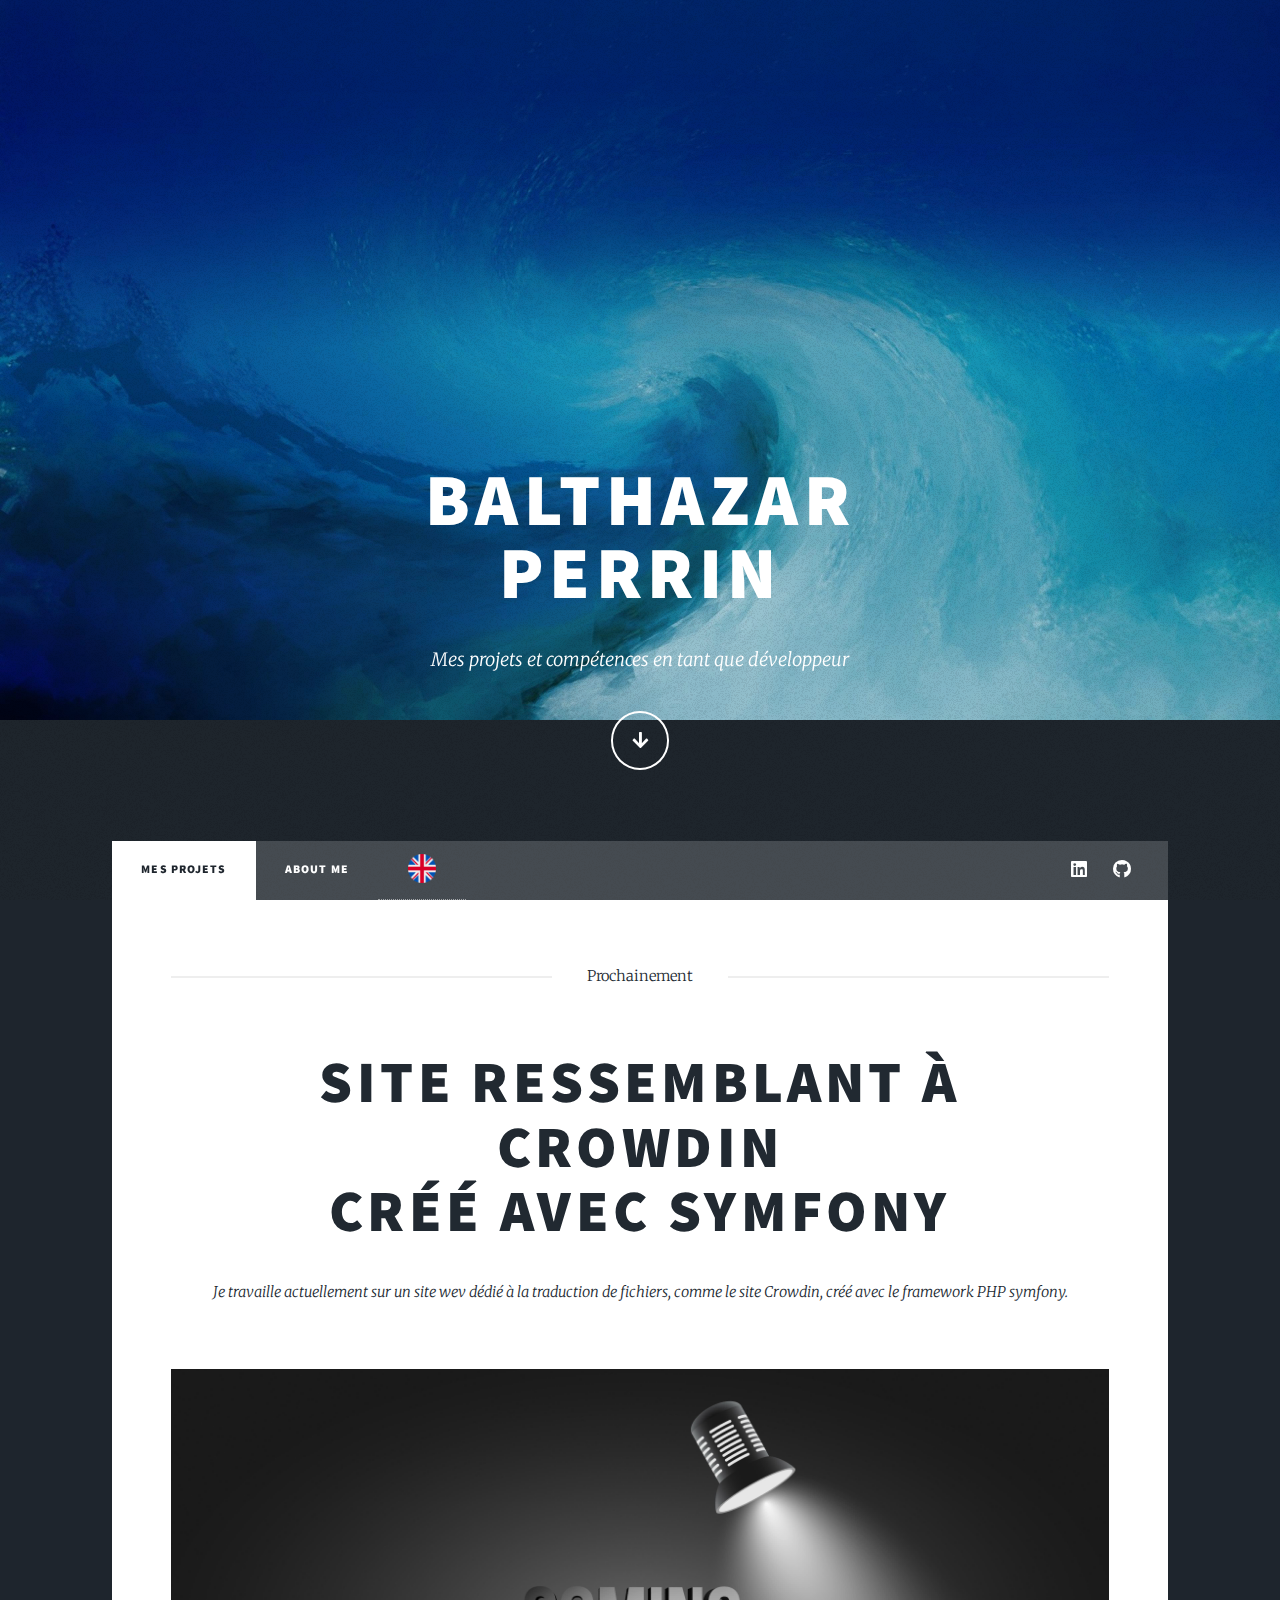
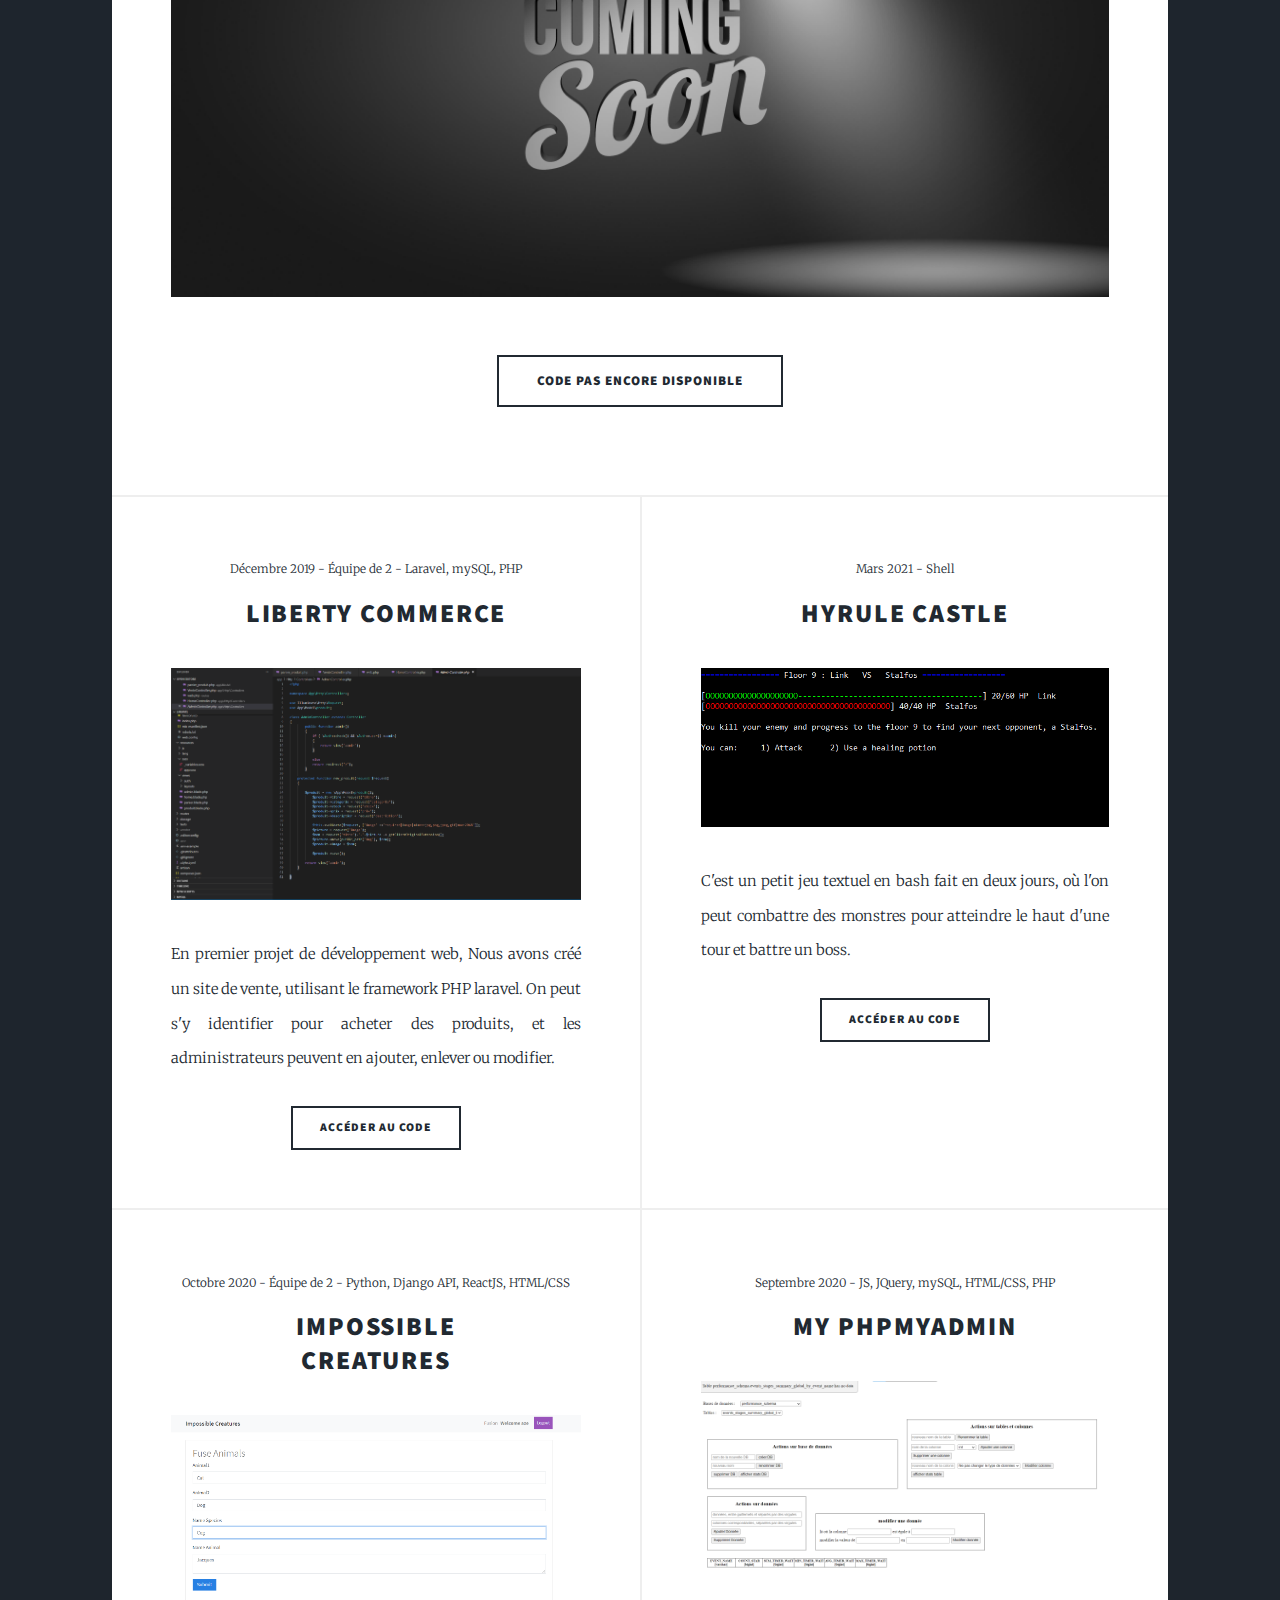
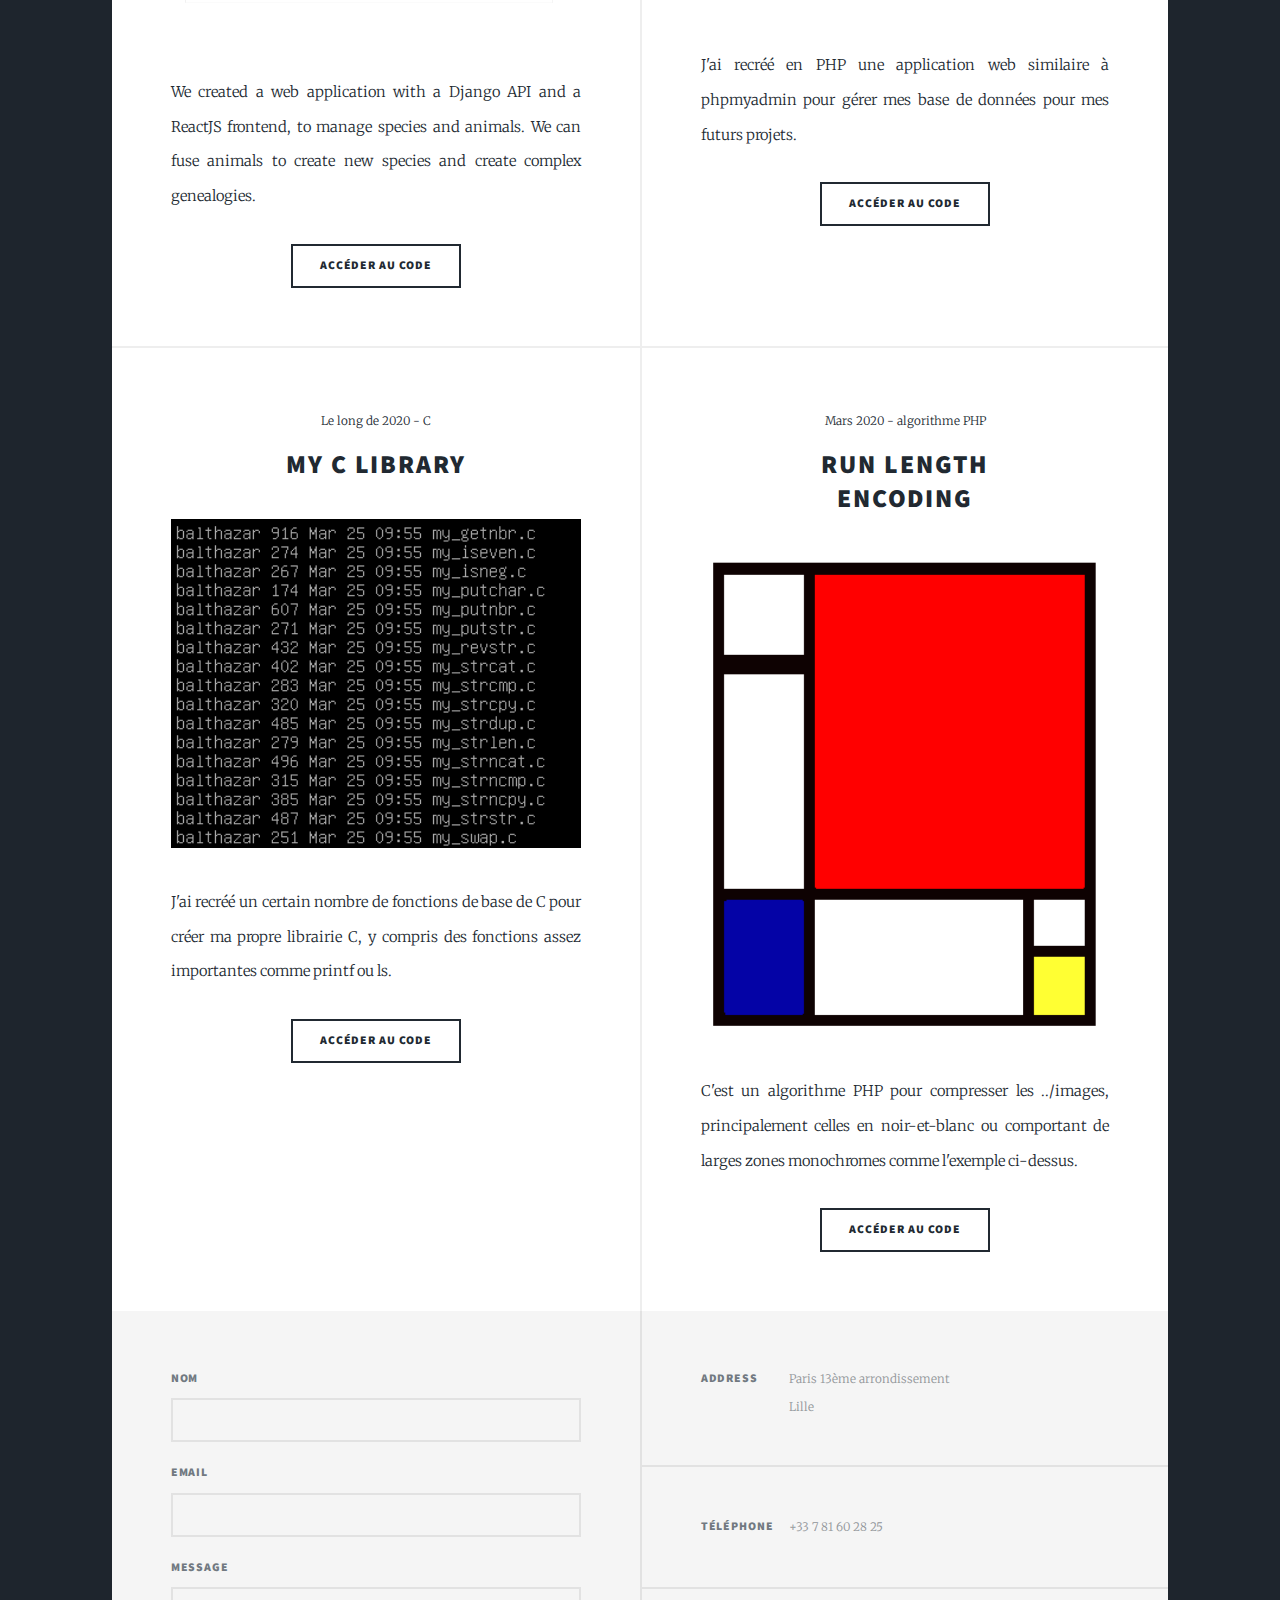
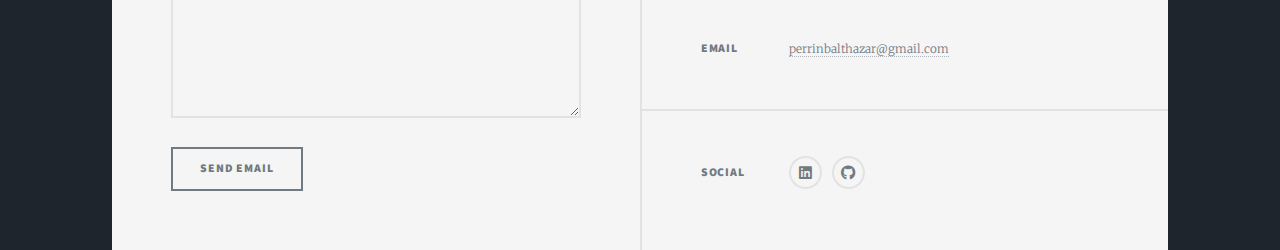
==== fr/index.html @ 93d4225c "add french" ====
<!DOCTYPE HTML>
<html lang="fr">
	<head>
		<title>Portfolio</title>
		<meta charset="utf-8" />
		<meta name="viewport" content="width=device-width, initial-scale=1, user-scalable=no" />
		<link rel="stylesheet" href="../assets/css/main.css" />
		<noscript><link rel="stylesheet" href="../assets/css/noscript.css" /></noscript>
	</head>
	<body class="is-preload">


		<!-- Wrapper -->
			<div id="wrapper" class="fade-in">

				<!-- Intro -->
					<div id="intro">
						<h1>Balthazar<br />
						Perrin</h1>
						<p>Mes projets et compétences en tant que développeur</p>
						<ul class="actions">
							<li><a target="_blank" href="#header" class="button icon solid solo fa-arrow-down scrolly">Continue</a></li>
						</ul>
					</div>

				<!-- Header -->
					<header id="header">
						<h1 class="logo">Portfolio<h1>
					</header>

				<!-- Nav -->
					<nav id="nav">
						<ul class="links">
							<li class="active"><a target="_blank" href="index.html">Mes projets</a></li>
							<li><a href="aboutme.html">About me</a></li>
							<li><a href="../index.html" id="language"><img src="../images/united-kingdom.png" /></a></li>
						</ul>
						<ul class="icons">
							<li><a target="_blank" href="https://www.linkedin.com/in/balthazar-perrin" class="icon brands fa-linkedin"><span class="label">Linkedin</span></a></li>
							<li><a target="_blank" href="https://github.com/Balthazar-Perrin" class="icon brands fa-github"><span class="label">GitHub</span></a></li>
						</ul>
					</nav>

				<!-- Main -->
					<div id="main">

						<!-- Featured Post -->
							<article class="post featured">
								<header class="major">
									<span class="date">Prochainement</span>
									<h2><a target="_blank">Site ressemblant à Crowdin<br />
									Créé avec symfony</a></h2>
									<p>Je travaille actuellement sur un site wev dédié à la traduction de fichiers, comme le site Crowdin, créé avec le framework PHP symfony.</p>
								</header>
								<a target="_blank" href="#" class="image main"><img src="../images/coming-soon.jpg" alt="" /></a>
								<ul class="actions special">
									<li><a target="_blank" class="button large">Code pas encore disponible</a></li>
								</ul>
							</article>


						<!-- Posts -->
							<section class="posts">
								<article>
									<header>
										<span class="date">Décembre 2019 - Équipe de 2 - Laravel, mySQL, PHP</span>
										<h2>Liberty commerce</h2>
									</header>
									<a target="_blank" class="image fit"><img src="../images/laravel.png" alt="" /></a>
									<p>En premier projet de développement web, Nous avons créé un site de vente, utilisant le framework PHP laravel. On peut s'y identifier pour acheter des produits, et les administrateurs peuvent en ajouter, enlever ou modifier.</p>
									<ul class="actions special">
										<li><a target="_blank" href="https://github.com/Balthazar-Perrin/liberty_commerce" class="button">Accéder au code</a></li>
									</ul>
								</article>

								<article>
									<header>
										<span class="date">Mars 2021 - Shell</span>
										<h2>Hyrule castle</h2>
									</header>
									<a target="_blank" class="image fit"><img src="../images/hyrulecastle.png" alt="" /></a>
									<p>C'est un petit jeu textuel en bash fait en deux jours, où l'on peut combattre des monstres pour atteindre le haut d'une tour et battre un boss.</p>
									<ul class="actions special">
										<li><a target="_blank" href="https://github.com/Balthazar-Perrin/hyrule_castle" class="button">Accéder au code</a></li>
									</ul>
								</article>

								<article>
									<header>
										<span class="date">Octobre 2020 - Équipe de 2 - Python, Django API, ReactJS, HTML/CSS</span>
										<h2>Impossible<br />
										Creatures</h2>
									</header>
									<a target="_blank" class="image fit"><img src="../images/impossible_creatures.png" alt="" /></a>
									<p>We created a web application with a Django API and a ReactJS frontend, to manage species and animals. We can fuse animals to create new species and create complex genealogies.</p>
									<ul class="actions special">
										<li><a target="_blank" href="https://github.com/Balthazar-Perrin/impossible_creatures" class="button">Accéder au code</a></li>
									</ul>
								</article>
							

								<article>
									<header>
										<span class="date">Septembre 2020 - JS, JQuery, mySQL, HTML/CSS, PHP</span>
										<h2>My phpmyadmin</h2>
									</header>
									<a target="_blank" class="image fit"><img src="../images/my_phpmyadmin.png" alt="" /></a>
									<p>J'ai recréé en PHP une application web similaire à phpmyadmin pour gérer mes base de données pour mes futurs projets.</p>
									<ul class="actions special">
										<li><a target="_blank" href="https://github.com/Balthazar-Perrin/my_phpmyadmin" class="button">Accéder au code</a></li>
									</ul>
								</article>

								<article>
									<header>
										<span class="date">Le long de 2020 - C</span>
										<h2>My C library</h2>
									</header>
									<a target="_blank" class="image fit"><img src="../images/libmy.png" alt="" /></a>
									<p>J'ai recréé un certain nombre de fonctions de base de C pour créer ma propre librairie C, y compris des fonctions assez importantes comme printf ou ls.</p>
									<ul class="actions special">
										<li><a target="_blank" href="#" class="button">Accéder au code</a></li>
									</ul>
								</article>

								<article>
									<header>
										<span class="date">Mars 2020 - algorithme PHP </span>
										<h2>Run Length<br />
										Encoding</h2>
									</header>
									<a target="_blank" class="image fit"><img src="../images/rle.bmp" alt="" /></a>
									<p>C'est un algorithme PHP pour compresser les ../images, principalement celles en noir-et-blanc ou comportant de larges zones monochromes comme l'exemple ci-dessus.</p>
									<ul class="actions special">
										<li><a target="_blank" href="https://github.com/Balthazar-Perrin/run_length_encoding" class="button">Accéder au code</a></li>
									</ul>
								</article>

							</section>

						<!-- Footer -->
							<!--  <footer>
								<div class="pagination">
									<a target="_blank" href="#" class="previous">Prev</a>
									<a target="_blank" href="#" class="page active">1</a>
									<a target="_blank" href="#" class="page">2</a>
									<a target="_blank" href="#" class="page">3</a>
									<span class="extra">&hellip;</span>
									<a target="_blank" href="#" class="page">8</a>
									<a target="_blank" href="#" class="page">9</a>
									<a target="_blank" href="#" class="page">10</a>
									<a target="_blank" href="#" class="next">Next</a>
								</div>
							</footer> -->

					</div>

				<!-- Footer -->
					<footer id="footer">
						<section>
							<form method="POST" action="https://formspree.io/f/xleajdaj">
								<div class="fields">
									<div class="field">
										<label for="name">Nom</label>
										<input type="text" name="name" id="name" />
									</div>
									<div class="field">
										<label for="email">Email</label>
										<input type="text" name="email" id="email" />
									</div>
									<div class="field">
										<label for="message">Message</label>
										<textarea name="message" id="message" rows="3"></textarea>
									</div>
								</div>
								<ul class="actions">
									<li><input type="submit" value="Send Email" /></li>
								</ul>
							</form>
						</section>
						<section class="split contact">
							<section class="alt">
								<h3>Address</h3>
								<p>Paris 13ème arrondissement<br />
								Lille</p>
							</section>
							<section>
								<h3>Téléphone</h3>
								<p>+33 7 81 60 28 25</p>
							</section>
							<section>
								<h3>Email</h3>
								<p><a target="_blank" href="aboutme.html">perrinbalthazar@gmail.com</a></p>
							</section>
							<section>
								<h3>Social</h3>
								<ul class="icons alt">
									<li><a target="_blank" href="https://www.linkedin.com/in/balthazar-perrin" class="icon brands alt fa-linkedin"><span class="label">Linkedin</span></a></li>
									<li><a target="_blank" href="https://github.com/Balthazar-Perrin" class="icon brands alt fa-github"><span class="label">GitHub</span></a></li>
								</ul>
							</section>
						</section>
					</footer>

			</div>

		<!-- Scripts -->
			<script src="../assets/js/jquery.min.js"></script>
			<script src="../assets/js/jquery.scrollex.min.js"></script>
			<script src="../assets/js/jquery.scrolly.min.js"></script>
			<script src="../assets/js/browser.min.js"></script>
			<script src="../assets/js/breakpoints.min.js"></script>
			<script src="../assets/js/util.js"></script>
			<script src="../assets/js/main.js"></script>

	</body>
</html>
---- assets/css/main.css ----
@import url(fontawesome-all.min.css);
@import url("https://fonts.googleapis.com/css?family=Merriweather:300,700,300italic,700italic|Source+Sans+Pro:900");

/*
	Massively by HTML5 UP
	html5up.net | @ajlkn
	Free for personal and commercial use under the CCA 3.0 license (html5up.net/license)
*/

html, body, div, span, applet, object,
iframe, h1, h2, h3, h4, h5, h6, p, blockquote,
pre, a, abbr, acronym, address, big, cite,
code, del, dfn, em, img, ins, kbd, q, s, samp,
small, strike, strong, sub, sup, tt, var, b,
u, i, center, dl, dt, dd, ol, ul, li, fieldset,
form, label, legend, table, caption, tbody,
tfoot, thead, tr, th, td, article, aside,
canvas, details, embed, figure, figcaption,
footer, header, hgroup, menu, nav, output, ruby,
section, summary, time, mark, audio, video {
	margin: 0;
	padding: 0;
	border: 0;
	font-size: 100%;
	font: inherit;
	vertical-align: baseline;}

article, aside, details, figcaption, figure,
footer, header, hgroup, menu, nav, section {
	display: block;}

body {
	line-height: 1;
}



ol, ul {
	list-style: none;
}

blockquote, q {
	quotes: none;
}

	blockquote:before, blockquote:after, q:before, q:after {
		content: '';
		content: none;
	}

table {
	border-collapse: collapse;
	border-spacing: 0;
}

body {
	-webkit-text-size-adjust: none;
}

mark {
	background-color: transparent;
	color: inherit;
}

input::-moz-focus-inner {
	border: 0;
	padding: 0;
}

input, select, textarea {
	-moz-appearance: none;
	-webkit-appearance: none;
	-ms-appearance: none;
	appearance: none;
}

/* Basic */

	@-ms-viewport {
		width: device-width;
	}

	body {
		-ms-overflow-style: scrollbar;
	}

	@media screen and (max-width: 480px) {

		html, body {
			min-width: 320px;
		}

	}

	html {
		box-sizing: border-box;
	}

	*, *:before, *:after {
		box-sizing: inherit;
	}

	body {
		background-color: #1e252d;
	}

		body.is-preload *, body.is-preload *:before, body.is-preload *:after {
			-moz-animation: none !important;
			-webkit-animation: none !important;
			-ms-animation: none !important;
			animation: none !important;
			-moz-transition: none !important;
			-webkit-transition: none !important;
			-ms-transition: none !important;
			transition: none !important;
		}

/* Type */

	html {
		font-size: 16pt;
	}

		@media screen and (max-width: 1680px) {

			html {
				font-size: 12pt;
			}

		}

		@media screen and (max-width: 1280px) {

			html {
				font-size: 11pt;
			}

		}

		@media screen and (max-width: 360px) {

			html {
				font-size: 10pt;
			}

		}

	body {
		color: #212931;
	}

	body, input, select, textarea {
		font-family: "Merriweather", Georgia, serif;
		font-weight: 300;
		font-size: 1rem;
		line-height: 2.375;
	}

	a {
		-moz-transition: color 0.2s ease-in-out, background-color 0.2s ease-in-out, border-color 0.2s ease-in-out, box-shadow 0.2s ease-in-out;
		-webkit-transition: color 0.2s ease-in-out, background-color 0.2s ease-in-out, border-color 0.2s ease-in-out, box-shadow 0.2s ease-in-out;
		-ms-transition: color 0.2s ease-in-out, background-color 0.2s ease-in-out, border-color 0.2s ease-in-out, box-shadow 0.2s ease-in-out;
		transition: color 0.2s ease-in-out, background-color 0.2s ease-in-out, border-color 0.2s ease-in-out, box-shadow 0.2s ease-in-out;
		border-bottom: dotted 1px;
		text-decoration: none;
	}

		a:hover {
			border-bottom-color: transparent;
		}

	strong, b {
		font-weight: 600;
	}

	em, i {
		font-style: italic;
	}

	p {
		text-align: justify;
		margin: 0 0 2rem 0;
	}

	h1, h2, h3, h4, h5, h6 {
		font-family: "Source Sans Pro", Helvetica, sans-serif;
		font-weight: 900;
		line-height: 1.5;
		letter-spacing: 0.075em;
		text-transform: uppercase;
		margin: 0 0 1rem 0;
	}

		h1 a, h2 a, h3 a, h4 a, h5 a, h6 a {
			border-bottom: 0;
			color: inherit;
			text-decoration: none;
		}

	h1 {
		font-size: 4rem;
		line-height: 1.1;
		margin: 0 0 2rem 0;
	}

	h2 {
		font-size: 1.75rem;
		line-height: 1.3;
		margin: 0 0 1.5rem 0;
	}

	h3 {
		font-size: 1.25rem;
		margin: 0 0 1.5rem 0;
	}

	h4 {
		font-size: 1rem;
	}

	h5 {
		font-size: 0.9rem;
	}

	h6 {
		font-size: 0.8rem;
	}

	sub {
		font-size: 0.8rem;
		position: relative;
		top: 0.5rem;
	}

	sup {
		font-size: 0.8rem;
		position: relative;
		top: -0.5rem;
	}

	blockquote {
		border-left: solid 4px;
		font-style: italic;
		margin: 0 0 2rem 0;
		padding: 0.5rem 0 0.5rem 2rem;
	}

	code {
		border: solid 2px;
		font-family: "Courier New", monospace;
		font-size: 0.9rem;
		margin: 0 0.25rem;
		padding: 0.25rem 0.65rem;
	}

	pre {
		-webkit-overflow-scrolling: touch;
		font-family: "Courier New", monospace;
		font-size: 0.9rem;
		margin: 0 0 2rem 0;
	}

		pre code {
			display: block;
			line-height: 1.75;
			padding: 1rem 1.5rem;
			overflow-x: auto;
		}

	hr {
		border: 0;
		border-bottom: solid 2px;
		margin: 3rem 0;
	}

		hr.major {
			margin: 5rem 0;
		}

	.align-left {
		text-align: left;
	}

	.align-center {
		text-align: center;
	}

	.align-right {
		text-align: right;
	}

	input, select, textarea {
		color: #212931;
	}

	a {
		color: #212931;
		border-bottom-color: rgba(33, 41, 49, 0.5);
	}

		a:hover {
			border-bottom-color: transparent;
			color: #18bfef !important;
		}

	strong, b {
		color: #212931;
	}

	h1, h2, h3, h4, h5, h6 {
		color: #212931;
	}

	blockquote {
		border-left-color: #eeeeee;
	}

	code {
		background: rgba(220, 220, 220, 0.25);
		border-color: #eeeeee;
	}

	hr {
		border-bottom-color: #eeeeee;
	}

/* Row */

	.row {
		display: flex;
		flex-wrap: wrap;
		box-sizing: border-box;
		align-items: stretch;
	}

		.row > * {
			box-sizing: border-box;
		}

		.row.gtr-uniform > * > :last-child {
			margin-bottom: 0;
		}

		.row.aln-left {
			justify-content: flex-start;
		}

		.row.aln-center {
			justify-content: center;
		}

		.row.aln-right {
			justify-content: flex-end;
		}

		.row.aln-top {
			align-items: flex-start;
		}

		.row.aln-middle {
			align-items: center;
		}

		.row.aln-bottom {
			align-items: flex-end;
		}

		.row > .imp {
			order: -1;
		}

		.row > .col-1 {
			width: 8.33333%;
		}

		.row > .off-1 {
			margin-left: 8.33333%;
		}

		.row > .col-2 {
			width: 16.66667%;
		}

		.row > .off-2 {
			margin-left: 16.66667%;
		}

		.row > .col-3 {
			width: 25%;
		}

		.row > .off-3 {
			margin-left: 25%;
		}

		.row > .col-4 {
			width: 33.33333%;
		}

		.row > .off-4 {
			margin-left: 33.33333%;
		}

		.row > .col-5 {
			width: 41.66667%;
		}

		.row > .off-5 {
			margin-left: 41.66667%;
		}

		.row > .col-6 {
			width: 50%;
		}

		.row > .off-6 {
			margin-left: 50%;
		}

		.row > .col-7 {
			width: 58.33333%;
		}

		.row > .off-7 {
			margin-left: 58.33333%;
		}

		.row > .col-8 {
			width: 66.66667%;
		}

		.row > .off-8 {
			margin-left: 66.66667%;
		}

		.row > .col-9 {
			width: 75%;
		}

		.row > .off-9 {
			margin-left: 75%;
		}

		.row > .col-10 {
			width: 83.33333%;
		}

		.row > .off-10 {
			margin-left: 83.33333%;
		}

		.row > .col-11 {
			width: 91.66667%;
		}

		.row > .off-11 {
			margin-left: 91.66667%;
		}

		.row > .col-12 {
			width: 100%;
		}

		.row > .off-12 {
			margin-left: 100%;
		}

		.row.gtr-0 {
			margin-top: 0;
			margin-left: 0rem;
		}

			.row.gtr-0 > * {
				padding: 0 0 0 0rem;
			}

			.row.gtr-0.gtr-uniform {
				margin-top: 0rem;
			}

				.row.gtr-0.gtr-uniform > * {
					padding-top: 0rem;
				}

		.row.gtr-25 {
			margin-top: 0;
			margin-left: -0.375rem;
		}

			.row.gtr-25 > * {
				padding: 0 0 0 0.375rem;
			}

			.row.gtr-25.gtr-uniform {
				margin-top: -0.375rem;
			}

				.row.gtr-25.gtr-uniform > * {
					padding-top: 0.375rem;
				}

		.row.gtr-50 {
			margin-top: 0;
			margin-left: -0.75rem;
		}

			.row.gtr-50 > * {
				padding: 0 0 0 0.75rem;
			}

			.row.gtr-50.gtr-uniform {
				margin-top: -0.75rem;
			}

				.row.gtr-50.gtr-uniform > * {
					padding-top: 0.75rem;
				}

		.row {
			margin-top: 0;
			margin-left: -1.5rem;
		}

			.row > * {
				padding: 0 0 0 1.5rem;
			}

			.row.gtr-uniform {
				margin-top: -1.5rem;
			}

				.row.gtr-uniform > * {
					padding-top: 1.5rem;
				}

		.row.gtr-150 {
			margin-top: 0;
			margin-left: -2.25rem;
		}

			.row.gtr-150 > * {
				padding: 0 0 0 2.25rem;
			}

			.row.gtr-150.gtr-uniform {
				margin-top: -2.25rem;
			}

				.row.gtr-150.gtr-uniform > * {
					padding-top: 2.25rem;
				}

		.row.gtr-200 {
			margin-top: 0;
			margin-left: -3rem;
		}

			.row.gtr-200 > * {
				padding: 0 0 0 3rem;
			}

			.row.gtr-200.gtr-uniform {
				margin-top: -3rem;
			}

				.row.gtr-200.gtr-uniform > * {
					padding-top: 3rem;
				}

		@media screen and (max-width: 1680px) {

			.row {
				display: flex;
				flex-wrap: wrap;
				box-sizing: border-box;
				align-items: stretch;
			}

				.row > * {
					box-sizing: border-box;
				}

				.row.gtr-uniform > * > :last-child {
					margin-bottom: 0;
				}

				.row.aln-left {
					justify-content: flex-start;
				}

				.row.aln-center {
					justify-content: center;
				}

				.row.aln-right {
					justify-content: flex-end;
				}

				.row.aln-top {
					align-items: flex-start;
				}

				.row.aln-middle {
					align-items: center;
				}

				.row.aln-bottom {
					align-items: flex-end;
				}

				.row > .imp-xlarge {
					order: -1;
				}

				.row > .col-1-xlarge {
					width: 8.33333%;
				}

				.row > .off-1-xlarge {
					margin-left: 8.33333%;
				}

				.row > .col-2-xlarge {
					width: 16.66667%;
				}

				.row > .off-2-xlarge {
					margin-left: 16.66667%;
				}

				.row > .col-3-xlarge {
					width: 25%;
				}

				.row > .off-3-xlarge {
					margin-left: 25%;
				}

				.row > .col-4-xlarge {
					width: 33.33333%;
				}

				.row > .off-4-xlarge {
					margin-left: 33.33333%;
				}

				.row > .col-5-xlarge {
					width: 41.66667%;
				}

				.row > .off-5-xlarge {
					margin-left: 41.66667%;
				}

				.row > .col-6-xlarge {
					width: 50%;
				}

				.row > .off-6-xlarge {
					margin-left: 50%;
				}

				.row > .col-7-xlarge {
					width: 58.33333%;
				}

				.row > .off-7-xlarge {
					margin-left: 58.33333%;
				}

				.row > .col-8-xlarge {
					width: 66.66667%;
				}

				.row > .off-8-xlarge {
					margin-left: 66.66667%;
				}

				.row > .col-9-xlarge {
					width: 75%;
				}

				.row > .off-9-xlarge {
					margin-left: 75%;
				}

				.row > .col-10-xlarge {
					width: 83.33333%;
				}

				.row > .off-10-xlarge {
					margin-left: 83.33333%;
				}

				.row > .col-11-xlarge {
					width: 91.66667%;
				}

				.row > .off-11-xlarge {
					margin-left: 91.66667%;
				}

				.row > .col-12-xlarge {
					width: 100%;
				}

				.row > .off-12-xlarge {
					margin-left: 100%;
				}

				.row.gtr-0 {
					margin-top: 0;
					margin-left: 0rem;
				}

					.row.gtr-0 > * {
						padding: 0 0 0 0rem;
					}

					.row.gtr-0.gtr-uniform {
						margin-top: 0rem;
					}

						.row.gtr-0.gtr-uniform > * {
							padding-top: 0rem;
						}

				.row.gtr-25 {
					margin-top: 0;
					margin-left: -0.375rem;
				}

					.row.gtr-25 > * {
						padding: 0 0 0 0.375rem;
					}

					.row.gtr-25.gtr-uniform {
						margin-top: -0.375rem;
					}

						.row.gtr-25.gtr-uniform > * {
							padding-top: 0.375rem;
						}

				.row.gtr-50 {
					margin-top: 0;
					margin-left: -0.75rem;
				}

					.row.gtr-50 > * {
						padding: 0 0 0 0.75rem;
					}

					.row.gtr-50.gtr-uniform {
						margin-top: -0.75rem;
					}

						.row.gtr-50.gtr-uniform > * {
							padding-top: 0.75rem;
						}

				.row {
					margin-top: 0;
					margin-left: -1.5rem;
				}

					.row > * {
						padding: 0 0 0 1.5rem;
					}

					.row.gtr-uniform {
						margin-top: -1.5rem;
					}

						.row.gtr-uniform > * {
							padding-top: 1.5rem;
						}

				.row.gtr-150 {
					margin-top: 0;
					margin-left: -2.25rem;
				}

					.row.gtr-150 > * {
						padding: 0 0 0 2.25rem;
					}

					.row.gtr-150.gtr-uniform {
						margin-top: -2.25rem;
					}

						.row.gtr-150.gtr-uniform > * {
							padding-top: 2.25rem;
						}

				.row.gtr-200 {
					margin-top: 0;
					margin-left: -3rem;
				}

					.row.gtr-200 > * {
						padding: 0 0 0 3rem;
					}

					.row.gtr-200.gtr-uniform {
						margin-top: -3rem;
					}

						.row.gtr-200.gtr-uniform > * {
							padding-top: 3rem;
						}

		}

		@media screen and (max-width: 1280px) {

			.row {
				display: flex;
				flex-wrap: wrap;
				box-sizing: border-box;
				align-items: stretch;
			}

				.row > * {
					box-sizing: border-box;
				}

				.row.gtr-uniform > * > :last-child {
					margin-bottom: 0;
				}

				.row.aln-left {
					justify-content: flex-start;
				}

				.row.aln-center {
					justify-content: center;
				}

				.row.aln-right {
					justify-content: flex-end;
				}

				.row.aln-top {
					align-items: flex-start;
				}

				.row.aln-middle {
					align-items: center;
				}

				.row.aln-bottom {
					align-items: flex-end;
				}

				.row > .imp-large {
					order: -1;
				}

				.row > .col-1-large {
					width: 8.33333%;
				}

				.row > .off-1-large {
					margin-left: 8.33333%;
				}

				.row > .col-2-large {
					width: 16.66667%;
				}

				.row > .off-2-large {
					margin-left: 16.66667%;
				}

				.row > .col-3-large {
					width: 25%;
				}

				.row > .off-3-large {
					margin-left: 25%;
				}

				.row > .col-4-large {
					width: 33.33333%;
				}

				.row > .off-4-large {
					margin-left: 33.33333%;
				}

				.row > .col-5-large {
					width: 41.66667%;
				}

				.row > .off-5-large {
					margin-left: 41.66667%;
				}

				.row > .col-6-large {
					width: 50%;
				}

				.row > .off-6-large {
					margin-left: 50%;
				}

				.row > .col-7-large {
					width: 58.33333%;
				}

				.row > .off-7-large {
					margin-left: 58.33333%;
				}

				.row > .col-8-large {
					width: 66.66667%;
				}

				.row > .off-8-large {
					margin-left: 66.66667%;
				}

				.row > .col-9-large {
					width: 75%;
				}

				.row > .off-9-large {
					margin-left: 75%;
				}

				.row > .col-10-large {
					width: 83.33333%;
				}

				.row > .off-10-large {
					margin-left: 83.33333%;
				}

				.row > .col-11-large {
					width: 91.66667%;
				}

				.row > .off-11-large {
					margin-left: 91.66667%;
				}

				.row > .col-12-large {
					width: 100%;
				}

				.row > .off-12-large {
					margin-left: 100%;
				}

				.row.gtr-0 {
					margin-top: 0;
					margin-left: 0rem;
				}

					.row.gtr-0 > * {
						padding: 0 0 0 0rem;
					}

					.row.gtr-0.gtr-uniform {
						margin-top: 0rem;
					}

						.row.gtr-0.gtr-uniform > * {
							padding-top: 0rem;
						}

				.row.gtr-25 {
					margin-top: 0;
					margin-left: -0.375rem;
				}

					.row.gtr-25 > * {
						padding: 0 0 0 0.375rem;
					}

					.row.gtr-25.gtr-uniform {
						margin-top: -0.375rem;
					}

						.row.gtr-25.gtr-uniform > * {
							padding-top: 0.375rem;
						}

				.row.gtr-50 {
					margin-top: 0;
					margin-left: -0.75rem;
				}

					.row.gtr-50 > * {
						padding: 0 0 0 0.75rem;
					}

					.row.gtr-50.gtr-uniform {
						margin-top: -0.75rem;
					}

						.row.gtr-50.gtr-uniform > * {
							padding-top: 0.75rem;
						}

				.row {
					margin-top: 0;
					margin-left: -1.5rem;
				}

					.row > * {
						padding: 0 0 0 1.5rem;
					}

					.row.gtr-uniform {
						margin-top: -1.5rem;
					}

						.row.gtr-uniform > * {
							padding-top: 1.5rem;
						}

				.row.gtr-150 {
					margin-top: 0;
					margin-left: -2.25rem;
				}

					.row.gtr-150 > * {
						padding: 0 0 0 2.25rem;
					}

					.row.gtr-150.gtr-uniform {
						margin-top: -2.25rem;
					}

						.row.gtr-150.gtr-uniform > * {
							padding-top: 2.25rem;
						}

				.row.gtr-200 {
					margin-top: 0;
					margin-left: -3rem;
				}

					.row.gtr-200 > * {
						padding: 0 0 0 3rem;
					}

					.row.gtr-200.gtr-uniform {
						margin-top: -3rem;
					}

						.row.gtr-200.gtr-uniform > * {
							padding-top: 3rem;
						}

		}

		@media screen and (max-width: 980px) {

			.row {
				display: flex;
				flex-wrap: wrap;
				box-sizing: border-box;
				align-items: stretch;
			}

				.row > * {
					box-sizing: border-box;
				}

				.row.gtr-uniform > * > :last-child {
					margin-bottom: 0;
				}

				.row.aln-left {
					justify-content: flex-start;
				}

				.row.aln-center {
					justify-content: center;
				}

				.row.aln-right {
					justify-content: flex-end;
				}

				.row.aln-top {
					align-items: flex-start;
				}

				.row.aln-middle {
					align-items: center;
				}

				.row.aln-bottom {
					align-items: flex-end;
				}

				.row > .imp-medium {
					order: -1;
				}

				.row > .col-1-medium {
					width: 8.33333%;
				}

				.row > .off-1-medium {
					margin-left: 8.33333%;
				}

				.row > .col-2-medium {
					width: 16.66667%;
				}

				.row > .off-2-medium {
					margin-left: 16.66667%;
				}

				.row > .col-3-medium {
					width: 25%;
				}

				.row > .off-3-medium {
					margin-left: 25%;
				}

				.row > .col-4-medium {
					width: 33.33333%;
				}

				.row > .off-4-medium {
					margin-left: 33.33333%;
				}

				.row > .col-5-medium {
					width: 41.66667%;
				}

				.row > .off-5-medium {
					margin-left: 41.66667%;
				}

				.row > .col-6-medium {
					width: 50%;
				}

				.row > .off-6-medium {
					margin-left: 50%;
				}

				.row > .col-7-medium {
					width: 58.33333%;
				}

				.row > .off-7-medium {
					margin-left: 58.33333%;
				}

				.row > .col-8-medium {
					width: 66.66667%;
				}

				.row > .off-8-medium {
					margin-left: 66.66667%;
				}

				.row > .col-9-medium {
					width: 75%;
				}

				.row > .off-9-medium {
					margin-left: 75%;
				}

				.row > .col-10-medium {
					width: 83.33333%;
				}

				.row > .off-10-medium {
					margin-left: 83.33333%;
				}

				.row > .col-11-medium {
					width: 91.66667%;
				}

				.row > .off-11-medium {
					margin-left: 91.66667%;
				}

				.row > .col-12-medium {
					width: 100%;
				}

				.row > .off-12-medium {
					margin-left: 100%;
				}

				.row.gtr-0 {
					margin-top: 0;
					margin-left: 0rem;
				}

					.row.gtr-0 > * {
						padding: 0 0 0 0rem;
					}

					.row.gtr-0.gtr-uniform {
						margin-top: 0rem;
					}

						.row.gtr-0.gtr-uniform > * {
							padding-top: 0rem;
						}

				.row.gtr-25 {
					margin-top: 0;
					margin-left: -0.375rem;
				}

					.row.gtr-25 > * {
						padding: 0 0 0 0.375rem;
					}

					.row.gtr-25.gtr-uniform {
						margin-top: -0.375rem;
					}

						.row.gtr-25.gtr-uniform > * {
							padding-top: 0.375rem;
						}

				.row.gtr-50 {
					margin-top: 0;
					margin-left: -0.75rem;
				}

					.row.gtr-50 > * {
						padding: 0 0 0 0.75rem;
					}

					.row.gtr-50.gtr-uniform {
						margin-top: -0.75rem;
					}

						.row.gtr-50.gtr-uniform > * {
							padding-top: 0.75rem;
						}

				.row {
					margin-top: 0;
					margin-left: -1.5rem;
				}

					.row > * {
						padding: 0 0 0 1.5rem;
					}

					.row.gtr-uniform {
						margin-top: -1.5rem;
					}

						.row.gtr-uniform > * {
							padding-top: 1.5rem;
						}

				.row.gtr-150 {
					margin-top: 0;
					margin-left: -2.25rem;
				}

					.row.gtr-150 > * {
						padding: 0 0 0 2.25rem;
					}

					.row.gtr-150.gtr-uniform {
						margin-top: -2.25rem;
					}

						.row.gtr-150.gtr-uniform > * {
							padding-top: 2.25rem;
						}

				.row.gtr-200 {
					margin-top: 0;
					margin-left: -3rem;
				}

					.row.gtr-200 > * {
						padding: 0 0 0 3rem;
					}

					.row.gtr-200.gtr-uniform {
						margin-top: -3rem;
					}

						.row.gtr-200.gtr-uniform > * {
							padding-top: 3rem;
						}

		}

		@media screen and (max-width: 736px) {

			.row {
				display: flex;
				flex-wrap: wrap;
				box-sizing: border-box;
				align-items: stretch;
			}

				.row > * {
					box-sizing: border-box;
				}

				.row.gtr-uniform > * > :last-child {
					margin-bottom: 0;
				}

				.row.aln-left {
					justify-content: flex-start;
				}

				.row.aln-center {
					justify-content: center;
				}

				.row.aln-right {
					justify-content: flex-end;
				}

				.row.aln-top {
					align-items: flex-start;
				}

				.row.aln-middle {
					align-items: center;
				}

				.row.aln-bottom {
					align-items: flex-end;
				}

				.row > .imp-small {
					order: -1;
				}

				.row > .col-1-small {
					width: 8.33333%;
				}

				.row > .off-1-small {
					margin-left: 8.33333%;
				}

				.row > .col-2-small {
					width: 16.66667%;
				}

				.row > .off-2-small {
					margin-left: 16.66667%;
				}

				.row > .col-3-small {
					width: 25%;
				}

				.row > .off-3-small {
					margin-left: 25%;
				}

				.row > .col-4-small {
					width: 33.33333%;
				}

				.row > .off-4-small {
					margin-left: 33.33333%;
				}

				.row > .col-5-small {
					width: 41.66667%;
				}

				.row > .off-5-small {
					margin-left: 41.66667%;
				}

				.row > .col-6-small {
					width: 50%;
				}

				.row > .off-6-small {
					margin-left: 50%;
				}

				.row > .col-7-small {
					width: 58.33333%;
				}

				.row > .off-7-small {
					margin-left: 58.33333%;
				}

				.row > .col-8-small {
					width: 66.66667%;
				}

				.row > .off-8-small {
					margin-left: 66.66667%;
				}

				.row > .col-9-small {
					width: 75%;
				}

				.row > .off-9-small {
					margin-left: 75%;
				}

				.row > .col-10-small {
					width: 83.33333%;
				}

				.row > .off-10-small {
					margin-left: 83.33333%;
				}

				.row > .col-11-small {
					width: 91.66667%;
				}

				.row > .off-11-small {
					margin-left: 91.66667%;
				}

				.row > .col-12-small {
					width: 100%;
				}

				.row > .off-12-small {
					margin-left: 100%;
				}

				.row.gtr-0 {
					margin-top: 0;
					margin-left: 0rem;
				}

					.row.gtr-0 > * {
						padding: 0 0 0 0rem;
					}

					.row.gtr-0.gtr-uniform {
						margin-top: 0rem;
					}

						.row.gtr-0.gtr-uniform > * {
							padding-top: 0rem;
						}

				.row.gtr-25 {
					margin-top: 0;
					margin-left: -0.375rem;
				}

					.row.gtr-25 > * {
						padding: 0 0 0 0.375rem;
					}

					.row.gtr-25.gtr-uniform {
						margin-top: -0.375rem;
					}

						.row.gtr-25.gtr-uniform > * {
							padding-top: 0.375rem;
						}

				.row.gtr-50 {
					margin-top: 0;
					margin-left: -0.75rem;
				}

					.row.gtr-50 > * {
						padding: 0 0 0 0.75rem;
					}

					.row.gtr-50.gtr-uniform {
						margin-top: -0.75rem;
					}

						.row.gtr-50.gtr-uniform > * {
							padding-top: 0.75rem;
						}

				.row {
					margin-top: 0;
					margin-left: -1.5rem;
				}

					.row > * {
						padding: 0 0 0 1.5rem;
					}

					.row.gtr-uniform {
						margin-top: -1.5rem;
					}

						.row.gtr-uniform > * {
							padding-top: 1.5rem;
						}

				.row.gtr-150 {
					margin-top: 0;
					margin-left: -2.25rem;
				}

					.row.gtr-150 > * {
						padding: 0 0 0 2.25rem;
					}

					.row.gtr-150.gtr-uniform {
						margin-top: -2.25rem;
					}

						.row.gtr-150.gtr-uniform > * {
							padding-top: 2.25rem;
						}

				.row.gtr-200 {
					margin-top: 0;
					margin-left: -3rem;
				}

					.row.gtr-200 > * {
						padding: 0 0 0 3rem;
					}

					.row.gtr-200.gtr-uniform {
						margin-top: -3rem;
					}

						.row.gtr-200.gtr-uniform > * {
							padding-top: 3rem;
						}

		}

		@media screen and (max-width: 480px) {

			.row {
				display: flex;
				flex-wrap: wrap;
				box-sizing: border-box;
				align-items: stretch;
			}

				.row > * {
					box-sizing: border-box;
				}

				.row.gtr-uniform > * > :last-child {
					margin-bottom: 0;
				}

				.row.aln-left {
					justify-content: flex-start;
				}

				.row.aln-center {
					justify-content: center;
				}

				.row.aln-right {
					justify-content: flex-end;
				}

				.row.aln-top {
					align-items: flex-start;
				}

				.row.aln-middle {
					align-items: center;
				}

				.row.aln-bottom {
					align-items: flex-end;
				}

				.row > .imp-xsmall {
					order: -1;
				}

				.row > .col-1-xsmall {
					width: 8.33333%;
				}

				.row > .off-1-xsmall {
					margin-left: 8.33333%;
				}

				.row > .col-2-xsmall {
					width: 16.66667%;
				}

				.row > .off-2-xsmall {
					margin-left: 16.66667%;
				}

				.row > .col-3-xsmall {
					width: 25%;
				}

				.row > .off-3-xsmall {
					margin-left: 25%;
				}

				.row > .col-4-xsmall {
					width: 33.33333%;
				}

				.row > .off-4-xsmall {
					margin-left: 33.33333%;
				}

				.row > .col-5-xsmall {
					width: 41.66667%;
				}

				.row > .off-5-xsmall {
					margin-left: 41.66667%;
				}

				.row > .col-6-xsmall {
					width: 50%;
				}

				.row > .off-6-xsmall {
					margin-left: 50%;
				}

				.row > .col-7-xsmall {
					width: 58.33333%;
				}

				.row > .off-7-xsmall {
					margin-left: 58.33333%;
				}

				.row > .col-8-xsmall {
					width: 66.66667%;
				}

				.row > .off-8-xsmall {
					margin-left: 66.66667%;
				}

				.row > .col-9-xsmall {
					width: 75%;
				}

				.row > .off-9-xsmall {
					margin-left: 75%;
				}

				.row > .col-10-xsmall {
					width: 83.33333%;
				}

				.row > .off-10-xsmall {
					margin-left: 83.33333%;
				}

				.row > .col-11-xsmall {
					width: 91.66667%;
				}

				.row > .off-11-xsmall {
					margin-left: 91.66667%;
				}

				.row > .col-12-xsmall {
					width: 100%;
				}

				.row > .off-12-xsmall {
					margin-left: 100%;
				}

				.row.gtr-0 {
					margin-top: 0;
					margin-left: 0rem;
				}

					.row.gtr-0 > * {
						padding: 0 0 0 0rem;
					}

					.row.gtr-0.gtr-uniform {
						margin-top: 0rem;
					}

						.row.gtr-0.gtr-uniform > * {
							padding-top: 0rem;
						}

				.row.gtr-25 {
					margin-top: 0;
					margin-left: -0.375rem;
				}

					.row.gtr-25 > * {
						padding: 0 0 0 0.375rem;
					}

					.row.gtr-25.gtr-uniform {
						margin-top: -0.375rem;
					}

						.row.gtr-25.gtr-uniform > * {
							padding-top: 0.375rem;
						}

				.row.gtr-50 {
					margin-top: 0;
					margin-left: -0.75rem;
				}

					.row.gtr-50 > * {
						padding: 0 0 0 0.75rem;
					}

					.row.gtr-50.gtr-uniform {
						margin-top: -0.75rem;
					}

						.row.gtr-50.gtr-uniform > * {
							padding-top: 0.75rem;
						}

				.row {
					margin-top: 0;
					margin-left: -1.5rem;
				}

					.row > * {
						padding: 0 0 0 1.5rem;
					}

					.row.gtr-uniform {
						margin-top: -1.5rem;
					}

						.row.gtr-uniform > * {
							padding-top: 1.5rem;
						}

				.row.gtr-150 {
					margin-top: 0;
					margin-left: -2.25rem;
				}

					.row.gtr-150 > * {
						padding: 0 0 0 2.25rem;
					}

					.row.gtr-150.gtr-uniform {
						margin-top: -2.25rem;
					}

						.row.gtr-150.gtr-uniform > * {
							padding-top: 2.25rem;
						}

				.row.gtr-200 {
					margin-top: 0;
					margin-left: -3rem;
				}

					.row.gtr-200 > * {
						padding: 0 0 0 3rem;
					}

					.row.gtr-200.gtr-uniform {
						margin-top: -3rem;
					}

						.row.gtr-200.gtr-uniform > * {
							padding-top: 3rem;
						}

		}

		@media screen and (max-width: 360px) {

			.row {
				display: flex;
				flex-wrap: wrap;
				box-sizing: border-box;
				align-items: stretch;
			}

				.row > * {
					box-sizing: border-box;
				}

				.row.gtr-uniform > * > :last-child {
					margin-bottom: 0;
				}

				.row.aln-left {
					justify-content: flex-start;
				}

				.row.aln-center {
					justify-content: center;
				}

				.row.aln-right {
					justify-content: flex-end;
				}

				.row.aln-top {
					align-items: flex-start;
				}

				.row.aln-middle {
					align-items: center;
				}

				.row.aln-bottom {
					align-items: flex-end;
				}

				.row > .imp-xxsmall {
					order: -1;
				}

				.row > .col-1-xxsmall {
					width: 8.33333%;
				}

				.row > .off-1-xxsmall {
					margin-left: 8.33333%;
				}

				.row > .col-2-xxsmall {
					width: 16.66667%;
				}

				.row > .off-2-xxsmall {
					margin-left: 16.66667%;
				}

				.row > .col-3-xxsmall {
					width: 25%;
				}

				.row > .off-3-xxsmall {
					margin-left: 25%;
				}

				.row > .col-4-xxsmall {
					width: 33.33333%;
				}

				.row > .off-4-xxsmall {
					margin-left: 33.33333%;
				}

				.row > .col-5-xxsmall {
					width: 41.66667%;
				}

				.row > .off-5-xxsmall {
					margin-left: 41.66667%;
				}

				.row > .col-6-xxsmall {
					width: 50%;
				}

				.row > .off-6-xxsmall {
					margin-left: 50%;
				}

				.row > .col-7-xxsmall {
					width: 58.33333%;
				}

				.row > .off-7-xxsmall {
					margin-left: 58.33333%;
				}

				.row > .col-8-xxsmall {
					width: 66.66667%;
				}

				.row > .off-8-xxsmall {
					margin-left: 66.66667%;
				}

				.row > .col-9-xxsmall {
					width: 75%;
				}

				.row > .off-9-xxsmall {
					margin-left: 75%;
				}

				.row > .col-10-xxsmall {
					width: 83.33333%;
				}

				.row > .off-10-xxsmall {
					margin-left: 83.33333%;
				}

				.row > .col-11-xxsmall {
					width: 91.66667%;
				}

				.row > .off-11-xxsmall {
					margin-left: 91.66667%;
				}

				.row > .col-12-xxsmall {
					width: 100%;
				}

				.row > .off-12-xxsmall {
					margin-left: 100%;
				}

				.row.gtr-0 {
					margin-top: 0;
					margin-left: 0rem;
				}

					.row.gtr-0 > * {
						padding: 0 0 0 0rem;
					}

					.row.gtr-0.gtr-uniform {
						margin-top: 0rem;
					}

						.row.gtr-0.gtr-uniform > * {
							padding-top: 0rem;
						}

				.row.gtr-25 {
					margin-top: 0;
					margin-left: -0.375rem;
				}

					.row.gtr-25 > * {
						padding: 0 0 0 0.375rem;
					}

					.row.gtr-25.gtr-uniform {
						margin-top: -0.375rem;
					}

						.row.gtr-25.gtr-uniform > * {
							padding-top: 0.375rem;
						}

				.row.gtr-50 {
					margin-top: 0;
					margin-left: -0.75rem;
				}

					.row.gtr-50 > * {
						padding: 0 0 0 0.75rem;
					}

					.row.gtr-50.gtr-uniform {
						margin-top: -0.75rem;
					}

						.row.gtr-50.gtr-uniform > * {
							padding-top: 0.75rem;
						}

				.row {
					margin-top: 0;
					margin-left: -1.5rem;
				}

					.row > * {
						padding: 0 0 0 1.5rem;
					}

					.row.gtr-uniform {
						margin-top: -1.5rem;
					}

						.row.gtr-uniform > * {
							padding-top: 1.5rem;
						}

				.row.gtr-150 {
					margin-top: 0;
					margin-left: -2.25rem;
				}

					.row.gtr-150 > * {
						padding: 0 0 0 2.25rem;
					}

					.row.gtr-150.gtr-uniform {
						margin-top: -2.25rem;
					}

						.row.gtr-150.gtr-uniform > * {
							padding-top: 2.25rem;
						}

				.row.gtr-200 {
					margin-top: 0;
					margin-left: -3rem;
				}

					.row.gtr-200 > * {
						padding: 0 0 0 3rem;
					}

					.row.gtr-200.gtr-uniform {
						margin-top: -3rem;
					}

						.row.gtr-200.gtr-uniform > * {
							padding-top: 3rem;
						}

		}

/* Box */

	.box {
		border: solid 2px;
		margin-bottom: 2rem;
		padding: 1.5rem;
	}

		.box > :last-child,
		.box > :last-child > :last-child,
		.box > :last-child > :last-child > :last-child {
			margin-bottom: 0;
		}

		.box.alt {
			border: 0;
			border-radius: 0;
			padding: 0;
		}

	.box {
		border-color: #eeeeee;
	}

/* Button */

	input[type="submit"],
	input[type="reset"],
	input[type="button"],
	button,
	.button {
		-moz-appearance: none;
		-webkit-appearance: none;
		-ms-appearance: none;
		appearance: none;
		-moz-transition: background-color 0.2s ease-in-out, box-shadow 0.2s ease-in-out, color 0.2s ease-in-out;
		-webkit-transition: background-color 0.2s ease-in-out, box-shadow 0.2s ease-in-out, color 0.2s ease-in-out;
		-ms-transition: background-color 0.2s ease-in-out, box-shadow 0.2s ease-in-out, color 0.2s ease-in-out;
		transition: background-color 0.2s ease-in-out, box-shadow 0.2s ease-in-out, color 0.2s ease-in-out;
		border: 0;
		border-radius: 0;
		cursor: pointer;
		display: inline-block;
		font-family: "Source Sans Pro", Helvetica, sans-serif;
		font-size: 0.8rem;
		font-weight: 900;
		letter-spacing: 0.075em;
		height: 3rem;
		line-height: 3rem;
		padding: 0 2rem;
		text-align: center;
		text-decoration: none;
		text-transform: uppercase;
		white-space: nowrap;
	}

		input[type="submit"].icon:before,
		input[type="reset"].icon:before,
		input[type="button"].icon:before,
		button.icon:before,
		.button.icon:before {
			margin-right: 0.5rem;
		}

		input[type="submit"].icon.solo,
		input[type="reset"].icon.solo,
		input[type="button"].icon.solo,
		button.icon.solo,
		.button.icon.solo {
			position: relative;
			width: 4rem;
			height: 4rem;
			line-height: 4rem;
			border-radius: 4rem;
			text-indent: 4rem;
			overflow: hidden;
			padding: 0;
			white-space: nowrap;
		}

			input[type="submit"].icon.solo:before,
			input[type="reset"].icon.solo:before,
			input[type="button"].icon.solo:before,
			button.icon.solo:before,
			.button.icon.solo:before {
				position: absolute;
				display: block;
				top: 0;
				left: 0;
				width: inherit;
				height: inherit;
				line-height: inherit;
				font-size: 1.25rem;
				margin-right: 0;
				text-align: center;
				text-indent: 0;
			}

		input[type="submit"].fit,
		input[type="reset"].fit,
		input[type="button"].fit,
		button.fit,
		.button.fit {
			width: 100%;
		}

		input[type="submit"].small,
		input[type="reset"].small,
		input[type="button"].small,
		button.small,
		.button.small {
			font-size: 0.7rem;
			height: 2.5rem;
			line-height: 2.5rem;
			padding: 0 1.5rem;
		}

		input[type="submit"].large,
		input[type="reset"].large,
		input[type="button"].large,
		button.large,
		.button.large {
			font-size: 0.9rem;
			height: 3.5rem;
			line-height: 3.5rem;
			padding: 0 2.75rem;
		}

		@media screen and (max-width: 980px) {

			input[type="submit"],
			input[type="reset"],
			input[type="button"],
			button,
			.button {
				font-size: 0.9rem;
				height: 3.25rem;
				line-height: 3.25rem;
			}

				input[type="submit"].large,
				input[type="reset"].large,
				input[type="button"].large,
				button.large,
				.button.large {
					font-size: 1rem;
					height: 3.75rem;
					line-height: 3.75rem;
				}

		}

		input[type="submit"].disabled, input[type="submit"]:disabled,
		input[type="reset"].disabled,
		input[type="reset"]:disabled,
		input[type="button"].disabled,
		input[type="button"]:disabled,
		button.disabled,
		button:disabled,
		.button.disabled,
		.button:disabled {
			pointer-events: none;
			opacity: 0.25;
		}

	input[type="submit"],
	input[type="reset"],
	input[type="button"],
	button,
	.button {
		background-color: transparent;
		box-shadow: inset 0 0 0 2px #212931;
		color: #212931 !important;
	}

		input[type="submit"]:hover,
		input[type="reset"]:hover,
		input[type="button"]:hover,
		button:hover,
		.button:hover {
			box-shadow: inset 0 0 0 2px #18bfef;
			color: #18bfef !important;
		}

		input[type="submit"].primary,
		input[type="reset"].primary,
		input[type="button"].primary,
		button.primary,
		.button.primary {
			background-color: #212931;
			box-shadow: none;
			color: #ffffff !important;
		}

			input[type="submit"].primary:hover,
			input[type="reset"].primary:hover,
			input[type="button"].primary:hover,
			button.primary:hover,
			.button.primary:hover {
				background-color: #18bfef;
			}

/* Form */

	form {
		margin: 0 0 2rem 0;
	}

		form > :last-child {
			margin-bottom: 0;
		}

		form > .fields {
			display: -moz-flex;
			display: -webkit-flex;
			display: -ms-flex;
			display: flex;
			-moz-flex-wrap: wrap;
			-webkit-flex-wrap: wrap;
			-ms-flex-wrap: wrap;
			flex-wrap: wrap;
			width: calc(100% + 3rem);
			margin: -1.5rem 0 2rem -1.5rem;
		}

			form > .fields > .field {
				-moz-flex-grow: 0;
				-webkit-flex-grow: 0;
				-ms-flex-grow: 0;
				flex-grow: 0;
				-moz-flex-shrink: 0;
				-webkit-flex-shrink: 0;
				-ms-flex-shrink: 0;
				flex-shrink: 0;
				padding: 1.5rem 0 0 1.5rem;
				width: calc(100% - 1.5rem);
			}

				form > .fields > .field.half {
					width: calc(50% - 0.75rem);
				}

				form > .fields > .field.third {
					width: calc(100%/3 - 0.5rem);
				}

				form > .fields > .field.quarter {
					width: calc(25% - 0.375rem);
				}

		@media screen and (max-width: 480px) {

			form > .fields {
				width: calc(100% + 3rem);
				margin: -1.5rem 0 2rem -1.5rem;
			}

				form > .fields > .field {
					padding: 1.5rem 0 0 1.5rem;
					width: calc(100% - 1.5rem);
				}

					form > .fields > .field.half {
						width: calc(100% - 1.5rem);
					}

					form > .fields > .field.third {
						width: calc(100% - 1.5rem);
					}

					form > .fields > .field.quarter {
						width: calc(100% - 1.5rem);
					}

		}

	label {
		display: block;
		font-family: "Source Sans Pro", Helvetica, sans-serif;
		font-weight: 900;
		line-height: 1.5;
		letter-spacing: 0.075em;
		font-size: 0.8rem;
		text-transform: uppercase;
		margin: 0 0 0.75rem 0;
	}

		@media screen and (max-width: 980px) {

			label {
				font-size: 0.9rem;
			}

		}

	input[type="text"],
	input[type="password"],
	input[type="email"],
	select,
	textarea {
		-moz-appearance: none;
		-webkit-appearance: none;
		-ms-appearance: none;
		appearance: none;
		background: transparent;
		border-radius: 0;
		border: solid 2px;
		color: inherit;
		display: block;
		outline: 0;
		padding: 0 1rem;
		text-decoration: none;
		width: 100%;
	}

		input[type="text"]:invalid,
		input[type="password"]:invalid,
		input[type="email"]:invalid,
		select:invalid,
		textarea:invalid {
			box-shadow: none;
		}

	select {
		background-size: 1.25rem;
		background-repeat: no-repeat;
		background-position: calc(100% - 1rem) center;
		height: 3rem;
		padding-right: 3rem;
		text-overflow: ellipsis;
	}

		select:focus::-ms-value {
			background-color: transparent;
		}

		select::-ms-expand {
			display: none;
		}

	input[type="text"],
	input[type="password"],
	input[type="email"],
	select {
		height: 3rem;
	}

	textarea {
		padding: 0.75rem 1rem;
	}

	input[type="checkbox"],
	input[type="radio"] {
		-moz-appearance: none;
		-webkit-appearance: none;
		-ms-appearance: none;
		appearance: none;
		display: block;
		float: left;
		margin-right: -2rem;
		opacity: 0;
		width: 1rem;
		z-index: -1;
	}

		input[type="checkbox"] + label,
		input[type="radio"] + label {
			text-decoration: none;
			cursor: pointer;
			display: inline-block;
			font-size: 1rem;
			letter-spacing: 0;
			font-family: "Merriweather", Georgia, serif;
			text-transform: none;
			font-weight: 300;
			padding-left: 2.8rem;
			padding-right: 1rem;
			position: relative;
		}

			input[type="checkbox"] + label:before,
			input[type="radio"] + label:before {
				-moz-osx-font-smoothing: grayscale;
				-webkit-font-smoothing: antialiased;
				display: inline-block;
				font-style: normal;
				font-variant: normal;
				text-rendering: auto;
				line-height: 1;
				text-transform: none !important;
				font-family: 'Font Awesome 5 Free';
				font-weight: 900;
			}

			input[type="checkbox"] + label:before,
			input[type="radio"] + label:before {
				border-radius: 0;
				border: solid 2px;
				content: '';
				display: inline-block;
				font-size: 0.8rem;
				height: 1.8rem;
				left: 0;
				line-height: 1.65rem;
				position: absolute;
				text-align: center;
				top: -0.125rem;
				width: 1.8rem;
			}

		input[type="checkbox"]:checked + label:before,
		input[type="radio"]:checked + label:before {
			content: '\f00c';
		}

	input[type="checkbox"] + label:before {
		border-radius: 0;
	}

	input[type="radio"] + label:before {
		border-radius: 100%;
	}

	::-webkit-input-placeholder {
		opacity: 1.0;
	}

	:-moz-placeholder {
		opacity: 1.0;
	}

	::-moz-placeholder {
		opacity: 1.0;
	}

	:-ms-input-placeholder {
		opacity: 1.0;
	}

	label {
		color: #212931;
	}

	input[type="text"],
	input[type="password"],
	input[type="email"],
	select,
	textarea {
		border-color: #eeeeee;
	}

		input[type="text"]:focus,
		input[type="password"]:focus,
		input[type="email"]:focus,
		select:focus,
		textarea:focus {
			border-color: #18bfef;
		}

	select {
		background-image: url("data:image/svg+xml;charset=utf8,%3Csvg xmlns='http://www.w3.org/2000/svg' width='40' height='40' preserveAspectRatio='none' viewBox='0 0 40 40'%3E%3Cpath d='M9.4,12.3l10.4,10.4l10.4-10.4c0.2-0.2,0.5-0.4,0.9-0.4c0.3,0,0.6,0.1,0.9,0.4l3.3,3.3c0.2,0.2,0.4,0.5,0.4,0.9 c0,0.4-0.1,0.6-0.4,0.9L20.7,31.9c-0.2,0.2-0.5,0.4-0.9,0.4c-0.3,0-0.6-0.1-0.9-0.4L4.3,17.3c-0.2-0.2-0.4-0.5-0.4-0.9 c0-0.4,0.1-0.6,0.4-0.9l3.3-3.3c0.2-0.2,0.5-0.4,0.9-0.4S9.1,12.1,9.4,12.3z' fill='%23eeeeee' /%3E%3C/svg%3E");
	}

		select option {
			background-color: #ffffff;
			color: #212931;
		}

	.select-wrapper:before {
		color: #eeeeee;
	}

	input[type="checkbox"] + label,
	input[type="radio"] + label {
		color: #212931;
	}

		input[type="checkbox"] + label:before,
		input[type="radio"] + label:before {
			border-color: #eeeeee;
		}

	input[type="checkbox"]:checked + label:before,
	input[type="radio"]:checked + label:before {
		background-color: #212931;
		border-color: #212931;
		color: #ffffff;
	}

	input[type="checkbox"]:focus + label:before,
	input[type="radio"]:focus + label:before {
		border-color: #18bfef;
	}

	::-webkit-input-placeholder {
		color: #909498 !important;
	}

	:-moz-placeholder {
		color: #909498 !important;
	}

	::-moz-placeholder {
		color: #909498 !important;
	}

	:-ms-input-placeholder {
		color: #909498 !important;
	}

	.formerize-placeholder {
		color: #909498 !important;
	}

/* Icon */

	.icon {
		text-decoration: none;
		border-bottom: none;
		position: relative;
	}

		.icon:before {
			-moz-osx-font-smoothing: grayscale;
			-webkit-font-smoothing: antialiased;
			display: inline-block;
			font-style: normal;
			font-variant: normal;
			text-rendering: auto;
			line-height: 1;
			text-transform: none !important;
			font-family: 'Font Awesome 5 Free';
			font-weight: 400;
		}

		.icon > .label {
			display: none;
		}

		.icon:before {
			line-height: inherit;
		}

		.icon.solid:before {
			font-weight: 900;
		}

		.icon.brands:before {
			font-family: 'Font Awesome 5 Brands';
		}

/* Image */

	.image {
		border: 0;
		display: inline-block;
		position: relative;
	}

		.image img {
			display: block;
		}

		.image.left, .image.right {
			max-width: 40%;
		}

			.image.left img, .image.right img {
				width: 100%;
			}

		.image.left {
			float: left;
			margin: 0 2rem 2rem 0;
			top: 0.75rem;
		}

		.image.right {
			float: right;
			margin: 0 0 2rem 2rem;
			top: 0.75rem;
		}

		.image.fit {
			display: block;
			margin: 2.5rem 0;
			width: 100%;
		}

			.image.fit:first-child {
				margin-top: 0;
			}

			.image.fit img {
				width: 100%;
			}

		.image.main {
			display: block;
			margin: 4rem 0;
			width: 100%;
		}

			.image.main:first-child {
				margin-top: 0;
			}

			.image.main img {
				width: 100%;
			}

		@media screen and (max-width: 736px) {

			.image.fit {
				margin: 2rem 0;
			}

			.image.main {
				margin: 2rem 0;
			}

		}

	a.image {
		overflow: hidden;
	}

		a.image img {
			-moz-transition: -moz-transform 0.2s ease-out;
			-webkit-transition: -webkit-transform 0.2s ease-out;
			-ms-transition: -ms-transform 0.2s ease-out;
			transition: transform 0.2s ease-out;
		}

		a.image:hover img {
			-moz-transform: scale(1.05);
			-webkit-transform: scale(1.05);
			-ms-transform: scale(1.05);
			transform: scale(1.05);
		}

/* Actions */

	ul.actions {
		display: -moz-flex;
		display: -webkit-flex;
		display: -ms-flex;
		display: flex;
		cursor: default;
		list-style: none;
		margin-left: -1rem;
		padding-left: 0;
	}

		ul.actions li {
			padding: 0 0 0 1rem;
			vertical-align: middle;
		}

		ul.actions.special {
			-moz-justify-content: center;
			-webkit-justify-content: center;
			-ms-justify-content: center;
			justify-content: center;
			width: 100%;
			margin-left: 0;
		}

			ul.actions.special li:first-child {
				padding-left: 0;
			}

		ul.actions.stacked {
			-moz-flex-direction: column;
			-webkit-flex-direction: column;
			-ms-flex-direction: column;
			flex-direction: column;
			margin-left: 0;
		}

			ul.actions.stacked li {
				padding: 1.3rem 0 0 0;
			}

				ul.actions.stacked li:first-child {
					padding-top: 0;
				}

		ul.actions.fit {
			width: calc(100% + 1rem);
		}

			ul.actions.fit li {
				-moz-flex-grow: 1;
				-webkit-flex-grow: 1;
				-ms-flex-grow: 1;
				flex-grow: 1;
				-moz-flex-shrink: 1;
				-webkit-flex-shrink: 1;
				-ms-flex-shrink: 1;
				flex-shrink: 1;
				width: 100%;
			}

				ul.actions.fit li > * {
					width: 100%;
				}

			ul.actions.fit.stacked {
				width: 100%;
			}

		@media screen and (max-width: 480px) {

			ul.actions:not(.fixed) {
				-moz-flex-direction: column;
				-webkit-flex-direction: column;
				-ms-flex-direction: column;
				flex-direction: column;
				margin-left: 0;
				width: 100% !important;
			}

				ul.actions:not(.fixed) li {
					-moz-flex-grow: 1;
					-webkit-flex-grow: 1;
					-ms-flex-grow: 1;
					flex-grow: 1;
					-moz-flex-shrink: 1;
					-webkit-flex-shrink: 1;
					-ms-flex-shrink: 1;
					flex-shrink: 1;
					padding: 1rem 0 0 0;
					text-align: center;
					width: 100%;
				}

					ul.actions:not(.fixed) li > * {
						width: 100%;
					}

					ul.actions:not(.fixed) li:first-child {
						padding-top: 0;
					}

					ul.actions:not(.fixed) li input[type="submit"],
					ul.actions:not(.fixed) li input[type="reset"],
					ul.actions:not(.fixed) li input[type="button"],
					ul.actions:not(.fixed) li button,
					ul.actions:not(.fixed) li .button {
						width: 100%;
					}

						ul.actions:not(.fixed) li input[type="submit"].icon:before,
						ul.actions:not(.fixed) li input[type="reset"].icon:before,
						ul.actions:not(.fixed) li input[type="button"].icon:before,
						ul.actions:not(.fixed) li button.icon:before,
						ul.actions:not(.fixed) li .button.icon:before {
							margin-left: -0.5rem;
						}

		}

/* Icons */

	ul.icons {
		cursor: default;
		list-style: none;
		padding-left: 0;
	}

		ul.icons li {
			display: inline-block;
			padding: 0 0.5rem 0 0;
			vertical-align: middle;
		}

			ul.icons li:last-child {
				padding-right: 0;
			}

			ul.icons li .icon:before {
				width: 2.25rem;
				height: 2.25rem;
				line-height: 2.25rem;
				display: inline-block;
				text-align: center;
				border-radius: 100%;
				font-size: 1.25rem;
			}

		ul.icons.alt li .icon:before {
			-moz-transition: color 0.2s ease-in-out, background-color 0.2s ease-in-out, border-color 0.2s ease-in-out, box-shadow 0.2s ease-in-out;
			-webkit-transition: color 0.2s ease-in-out, background-color 0.2s ease-in-out, border-color 0.2s ease-in-out, box-shadow 0.2s ease-in-out;
			-ms-transition: color 0.2s ease-in-out, background-color 0.2s ease-in-out, border-color 0.2s ease-in-out, box-shadow 0.2s ease-in-out;
			transition: color 0.2s ease-in-out, background-color 0.2s ease-in-out, border-color 0.2s ease-in-out, box-shadow 0.2s ease-in-out;
			font-size: 1rem;
		}

/* List */

	ol {
		list-style: decimal;
		margin: 0 0 2rem 0;
		padding-left: 1.25rem;
	}

		ol li {
			padding-left: 0.25rem;
		}

	ul {
		list-style: disc;
		margin: 0 0 2rem 0;
		padding-left: 1rem;
	}

		ul li {
			padding-left: 0.5rem;
		}

		ul.divided {
			list-style: none;
			padding-left: 0;
		}

			ul.divided li {
				border-top: solid 1px;
				padding: 0.5rem 0;
			}

				ul.divided li:first-child {
					border-top: 0;
					padding-top: 0;
				}

	dl {
		margin: 0 0 2rem 0;
	}

		dl dt {
			display: block;
			font-weight: 600;
			margin: 0 0 1rem 0;
		}

		dl dd {
			margin-left: 2rem;
		}

	ul.divided li {
		border-top-color: #eeeeee;
	}

	ul.icons li a.icon:hover:before {
		color: #18bfef;
	}

	ul.icons.alt li .icon:before {
		box-shadow: inset 0 0 0 2px #eeeeee;
	}

	ul.icons.alt li a.icon:hover:before {
		box-shadow: inset 0 0 0 2px #18bfef;
	}

/* Section/Article */

	section.special, article.special {
		text-align: center;
	}

	header {
		cursor: default;
	}

		header > .date {
			display: block;
			font-size: 0.8rem;
			height: 1;
			margin: 0 0 1rem 0;
			position: relative;
		}

		header > p {
			font-style: italic;
		}

		header > h1 + p {
			font-size: 1.1rem;
			margin-top: -0.5rem;
			line-height: 2;
		}

		header > h2 + p {
			font-size: 1rem;
			margin-top: -0.75rem;
		}

		header > h3 + p {
			font-size: 0.9rem;
			margin-top: -0.75rem;
		}

		header > h4 + p {
			font-size: 0.8rem;
			margin-top: -0.75rem;
		}

		header.major {
			margin: 0 0 4rem 0;
			text-align: center;
		}

			header.major > :last-child {
				margin-bottom: 0;
			}

			header.major > p {
				margin-top: 0;
				text-align: center;
			}

			header.major > .date {
				font-size: 1rem;
				margin: 0 0 4rem 0;
			}

				header.major > .date:before, header.major > .date:after {
					content: '';
					display: block;
					position: absolute;
					top: 50%;
					width: calc(50% - 6rem);
					border-top: solid 2px;
				}

				header.major > .date:before {
					left: 0;
				}

				header.major > .date:after {
					right: 0;
				}

		@media screen and (max-width: 980px) {

			header br {
				display: none;
			}

		}

		@media screen and (max-width: 736px) {

			header.major {
				margin: 0 0 2rem 0;
			}

		}

	header.major .date:before, header.major .date:after {
		border-top-color: #eeeeee;
	}

/* Table */

	.table-wrapper {
		-webkit-overflow-scrolling: touch;
		overflow-x: auto;
	}

	table {
		margin: 0 0 2rem 0;
		width: 100%;
	}

		table tbody tr {
			border: solid 1px;
			border-left: 0;
			border-right: 0;
		}

		table td {
			padding: 0.75rem 0.75rem;
		}

		table th {
			font-family: "Source Sans Pro", Helvetica, sans-serif;
			font-size: 0.8rem;
			font-weight: 900;
			letter-spacing: 0.075em;
			line-height: 1.5;
			padding: 0 0.75rem 0.75rem 0.75rem;
			text-align: left;
			text-transform: uppercase;
		}

			@media screen and (max-width: 980px) {

				table th {
					font-size: 0.9rem;
				}

			}

		table thead {
			border-bottom: solid 2px;
		}

		table tfoot {
			border-top: solid 2px;
		}

		table.alt {
			border-collapse: separate;
		}

			table.alt tbody tr td {
				border: solid 1px;
				border-left-width: 0;
				border-top-width: 0;
			}

				table.alt tbody tr td:first-child {
					border-left-width: 1px;
				}

			table.alt tbody tr:first-child td {
				border-top-width: 1px;
			}

			table.alt thead {
				border-bottom: 0;
			}

			table.alt tfoot {
				border-top: 0;
			}

	table tbody tr {
		border-color: #eeeeee;
	}

		table tbody tr:nth-child(2n + 1) {
			background-color: rgba(220, 220, 220, 0.25);
		}

	table th {
		color: #212931;
	}

	table thead {
		border-bottom-color: #eeeeee;
	}

	table tfoot {
		border-top-color: #eeeeee;
	}

	table.alt tbody tr td {
		border-color: #eeeeee;
	}

/* Pagination */

	.pagination {
		display: -moz-inline-flex;
		display: -webkit-inline-flex;
		display: -ms-inline-flex;
		display: inline-flex;
		-moz-user-select: none;
		-webkit-user-select: none;
		-ms-user-select: none;
		user-select: none;
		cursor: default;
		list-style: none;
		margin: 0 0 2rem 2px;
		padding: 0;
	}

		.pagination a, .pagination span {
			-moz-transition: background-color 0.2s ease-in-out, border-color 0.2s ease-in-out, box-shadow 0.2s ease-in-out, color 0.2s ease-in-out;
			-webkit-transition: background-color 0.2s ease-in-out, border-color 0.2s ease-in-out, box-shadow 0.2s ease-in-out, color 0.2s ease-in-out;
			-ms-transition: background-color 0.2s ease-in-out, border-color 0.2s ease-in-out, box-shadow 0.2s ease-in-out, color 0.2s ease-in-out;
			transition: background-color 0.2s ease-in-out, border-color 0.2s ease-in-out, box-shadow 0.2s ease-in-out, color 0.2s ease-in-out;
			border: solid 2px;
			display: inline-block;
			font-family: "Source Sans Pro", Helvetica, sans-serif;
			font-size: 0.8rem;
			font-weight: 900;
			height: 3rem;
			letter-spacing: 0.075em;
			line-height: calc(3rem - 4px);
			margin-left: -2px;
			min-width: 3rem;
			position: relative;
			text-align: center;
			text-decoration: none;
			text-transform: uppercase;
		}

		.pagination .next, .pagination .previous {
			text-decoration: none;
			padding: 0 1.75rem;
		}

			.pagination .next:before, .pagination .previous:before {
				-moz-osx-font-smoothing: grayscale;
				-webkit-font-smoothing: antialiased;
				display: inline-block;
				font-style: normal;
				font-variant: normal;
				text-rendering: auto;
				line-height: 1;
				text-transform: none !important;
				font-family: 'Font Awesome 5 Free';
				font-weight: 900;
			}

			.pagination .next:before, .pagination .previous:before {
				display: inline-block;
				color: inherit !important;
				line-height: inherit;
			}

		.pagination .previous:before {
			content: '\f104';
			margin-right: 0.9375em;
		}

		.pagination .next:before {
			content: '\f105';
			float: right;
			margin-left: 0.9375em;
		}

		@media screen and (max-width: 980px) {

			.pagination a, .pagination span {
				font-size: 0.9rem;
			}

		}

		@media screen and (max-width: 480px) {

			.pagination .page, .pagination .extra {
				display: none;
			}

		}

	.pagination a, .pagination span {
		border-color: #eeeeee;
	}

	.pagination a {
		color: #212931 !important;
	}

		.pagination a:hover {
			color: #18bfef !important;
			border-color: #18bfef;
			z-index: 1;
		}

			.pagination a:hover + a,
			.pagination a:hover + span {
				border-left-color: #18bfef;
			}

		.pagination a.active {
			background-color: #eeeeee;
		}

	.pagination span {
		color: #eeeeee;
	}

/* Wrapper */

	#wrapper {
		-moz-transition: opacity 0.5s ease;
		-webkit-transition: opacity 0.5s ease;
		-ms-transition: opacity 0.5s ease;
		transition: opacity 0.5s ease;
		position: relative;
		z-index: 1;
		overflow: hidden;
	}

		#wrapper > .bg {
			position: absolute;
			top: 0;
			left: 0;
			width: 100%;
			height: 100%;
			background-color: #212931;
			background-image: url("../../images/overlay.png"), linear-gradient(0deg, rgba(0, 0, 0, 0.1), rgba(0, 0, 0, 0.1)), url("../../images/bg.jpg");
			background-size: auto,								auto,														100% auto;
			background-position: center,								center,														top center;
			background-repeat: repeat,								no-repeat,													no-repeat;
			background-attachment: scroll,								scroll,														scroll;
			z-index: -1;
		}

			#wrapper > .bg.fixed {
				position: fixed;
				width: 100vw;
				height: 100vh;
			}

		#wrapper.fade-in:before {
			pointer-events: none;
			-moz-transition: opacity 1s ease-in-out;
			-webkit-transition: opacity 1s ease-in-out;
			-ms-transition: opacity 1s ease-in-out;
			transition: opacity 1s ease-in-out;
			-moz-transition-delay: 0.75s;
			-webkit-transition-delay: 0.75s;
			-ms-transition-delay: 0.75s;
			transition-delay: 0.75s;
			background: #1e252d;
			content: '';
			display: block;
			height: 100%;
			left: 0;
			opacity: 0;
			position: fixed;
			top: 0;
			width: 100%;
		}

		body.is-preload #wrapper.fade-in:before {
			opacity: 1;
		}

		@media screen and (orientation: portrait) {

			#wrapper > .bg {
				background-size: auto,								auto,														auto 175%;
			}

		}

/* Intro */

	#intro {
		color: #ffffff;
		padding: 8rem 4rem 6rem 4rem ;
		-moz-align-items: center;
		-webkit-align-items: center;
		-ms-align-items: center;
		align-items: center;
		display: -moz-flex;
		display: -webkit-flex;
		display: -ms-flex;
		display: flex;
		-moz-flex-direction: column;
		-webkit-flex-direction: column;
		-ms-flex-direction: column;
		flex-direction: column;
		-moz-justify-content: -moz-flex-end;
		-webkit-justify-content: -webkit-flex-end;
		-ms-justify-content: -ms-flex-end;
		justify-content: flex-end;
		-moz-transition: opacity 1s ease, -moz-transform 1s ease;
		-webkit-transition: opacity 1s ease, -webkit-transform 1s ease;
		-ms-transition: opacity 1s ease, -ms-transform 1s ease;
		transition: opacity 1s ease, transform 1s ease;
		position: relative;
		cursor: default;
		text-align: center;
		z-index: 1;
		min-height: 100vh;
	}

		#intro input, #intro select, #intro textarea {
			color: #ffffff;
		}

		#intro a {
			color: #ffffff;
			border-bottom-color: rgba(255, 255, 255, 0.5);
		}

			#intro a:hover {
				border-bottom-color: transparent;
				color: #18bfef !important;
			}

		#intro strong, #intro b {
			color: #ffffff;
		}

		#intro h1, #intro h2, #intro h3, #intro h4, #intro h5, #intro h6 {
			color: #ffffff;
		}

		#intro blockquote {
			border-left-color: #ffffff;
		}

		#intro code {
			background: rgba(255, 255, 255, 0.075);
			border-color: #ffffff;
		}

		#intro hr {
			border-bottom-color: #ffffff;
		}

		#intro input[type="submit"],
		#intro input[type="reset"],
		#intro input[type="button"],
		#intro button,
		#intro .button {
			background-color: transparent;
			box-shadow: inset 0 0 0 2px #ffffff;
			color: #ffffff !important;
		}

			#intro input[type="submit"]:hover,
			#intro input[type="reset"]:hover,
			#intro input[type="button"]:hover,
			#intro button:hover,
			#intro .button:hover {
				box-shadow: inset 0 0 0 2px #18bfef;
				color: #18bfef !important;
			}

			#intro input[type="submit"].primary,
			#intro input[type="reset"].primary,
			#intro input[type="button"].primary,
			#intro button.primary,
			#intro .button.primary {
				background-color: #ffffff;
				box-shadow: none;
				color: #1e252d !important;
			}

				#intro input[type="submit"].primary:hover,
				#intro input[type="reset"].primary:hover,
				#intro input[type="button"].primary:hover,
				#intro button.primary:hover,
				#intro .button.primary:hover {
					background-color: #18bfef;
				}

		#intro h1 {
			font-size: 5rem;
			line-height: 1;
		}

		#intro p {
			font-size: 1.25rem;
			font-style: italic;
			margin-top: -0.25rem;
			text-align: center;
		}

		#intro + #header {
			margin-top: -20rem;
		}

			#intro + #header .logo {
				-moz-transform: translateY(2rem);
				-webkit-transform: translateY(2rem);
				-ms-transform: translateY(2rem);
				transform: translateY(2rem);
				opacity: 0;
				visibility: hidden;
			}

		#intro.hidden {
			pointer-events: none;
			-moz-transform: translateY(2rem);
			-webkit-transform: translateY(2rem);
			-ms-transform: translateY(2rem);
			transform: translateY(2rem);
			-moz-transition: opacity 0.5s ease, -moz-transform 0.5s ease, visibility 0.5s;
			-webkit-transition: opacity 0.5s ease, -webkit-transform 0.5s ease, visibility 0.5s;
			-ms-transition: opacity 0.5s ease, -ms-transform 0.5s ease, visibility 0.5s;
			transition: opacity 0.5s ease, transform 0.5s ease, visibility 0.5s;
			opacity: 0;
			visibility: hidden;
		}

			#intro.hidden + #header .logo {
				-moz-transform: translateY(0);
				-webkit-transform: translateY(0);
				-ms-transform: translateY(0);
				transform: translateY(0);
				opacity: 1;
				visibility: visible;
			}

		body.is-preload #intro {
			-moz-transform: translateY(2rem);
			-webkit-transform: translateY(2rem);
			-ms-transform: translateY(2rem);
			transform: translateY(2rem);
			opacity: 0;
		}

			body.is-preload #intro:not(.hidden) + #header + #nav {
				-moz-transform: translateY(4rem);
				-webkit-transform: translateY(4rem);
				-ms-transform: translateY(4rem);
				transform: translateY(4rem);
				opacity: 0;
			}

		@media screen and (max-width: 980px) {

			#intro {
				padding: 4rem 4rem 2rem 4rem ;
				min-height: 90vh;
			}

				#intro p br {
					display: none;
				}

				#intro + #header {
					margin-top: -14rem;
				}

		}

		@media screen and (max-width: 736px) {

			#intro {
				padding: 3rem 2rem 1rem 2rem ;
				min-height: 80vh;
			}

				#intro h1 {
					font-size: 3.25rem;
					line-height: 1.1;
					margin-bottom: 1rem;
				}

				#intro p {
					font-size: 1rem;
					margin-top: 0rem;
				}

				#intro .actions {
					display: none;
				}

		}

/* Header */

	#header {
		color: #ffffff;
		-moz-align-items: center;
		-webkit-align-items: center;
		-ms-align-items: center;
		align-items: center;
		display: -moz-flex;
		display: -webkit-flex;
		display: -ms-flex;
		display: flex;
		-moz-flex-direction: column;
		-webkit-flex-direction: column;
		-ms-flex-direction: column;
		flex-direction: column;
		-moz-justify-content: -moz-flex-end;
		-webkit-justify-content: -webkit-flex-end;
		-ms-justify-content: -ms-flex-end;
		justify-content: flex-end;
		pointer-events: none;
		-moz-user-select: none;
		-webkit-user-select: none;
		-ms-user-select: none;
		user-select: none;
		height: 20rem;
		padding-bottom: 8rem;
		position: relative;
		text-align: center;
		z-index: 2;
	}

		#header input, #header select, #header textarea {
			color: #ffffff;
		}

		#header a {
			color: #ffffff;
			border-bottom-color: rgba(255, 255, 255, 0.5);
		}

			#header a:hover {
				border-bottom-color: transparent;
				color: #18bfef !important;
			}

		#header strong, #header b {
			color: #ffffff;
		}

		#header h1, #header h2, #header h3, #header h4, #header h5, #header h6 {
			color: #ffffff;
		}

		#header blockquote {
			border-left-color: #ffffff;
		}

		#header code {
			background: rgba(255, 255, 255, 0.075);
			border-color: #ffffff;
		}

		#header hr {
			border-bottom-color: #ffffff;
		}

		#header .logo {
			-moz-transition: border-color 0.2s ease-in-out, color 0.2s ease-in-out, opacity 0.5s ease, -moz-transform 0.5s ease, visibility 0.5s;
			-webkit-transition: border-color 0.2s ease-in-out, color 0.2s ease-in-out, opacity 0.5s ease, -webkit-transform 0.5s ease, visibility 0.5s;
			-ms-transition: border-color 0.2s ease-in-out, color 0.2s ease-in-out, opacity 0.5s ease, -ms-transform 0.5s ease, visibility 0.5s;
			transition: border-color 0.2s ease-in-out, color 0.2s ease-in-out, opacity 0.5s ease, transform 0.5s ease, visibility 0.5s;
			pointer-events: auto;
			border-style: solid;
			border-color: #ffffff;
			border-width: 5px !important;
			font-family: "Source Sans Pro", Helvetica, sans-serif;
			font-size: 2.25rem;
			font-weight: 900;
			letter-spacing: 0.075em;
			line-height: 1;
			padding: 1rem 1.75rem;
			text-transform: uppercase;
			visibility: visible;
		}

			#header .logo:hover {
				border-color: #18bfef !important;
				color: #18bfef !important;
			}

		@media screen and (max-width: 980px) {

			#header {
				height: 14rem;
				padding-bottom: 4rem;
			}

		}

		@media screen and (max-width: 736px) {

			#header {
				padding-bottom: 3rem;
			}

				#header .logo {
					font-size: 1.75rem;
					border-width: 3px !important;
				}

		}

/* Nav */

	#nav {
		color: #ffffff;
		display: -moz-flex;
		display: -webkit-flex;
		display: -ms-flex;
		display: flex;
		-moz-transition: -moz-transform 1s ease, opacity 1s ease;
		-webkit-transition: -webkit-transform 1s ease, opacity 1s ease;
		-ms-transition: -ms-transform 1s ease, opacity 1s ease;
		transition: transform 1s ease, opacity 1s ease;
		background: rgba(255, 255, 255, 0.175);
		height: 4rem;
		line-height: 4rem;
		margin: -4rem auto 0 auto;
		overflow: hidden;
		padding: 0 2rem 0 0;
		position: relative;
		width: calc(100% - 4rem);
		max-width: 72rem;
		z-index: 2;
	}

		#nav ul.divided li {
			border-top-color: #ffffff;
		}

		#nav ul.icons li a.icon:hover:before {
			color: #18bfef;
		}

		#nav ul.icons.alt li .icon:before {
			box-shadow: inset 0 0 0 2px #ffffff;
		}

		#nav ul.icons.alt li a.icon:hover:before {
			box-shadow: inset 0 0 0 2px #18bfef;
		}

		#nav input, #nav select, #nav textarea {
			color: #ffffff;
		}

		#nav a {
			color: #ffffff;
			border-bottom-color: rgba(255, 255, 255, 0.5);
		}

			#nav a:hover {
				border-bottom-color: transparent;
				color: #18bfef !important;
			}

		#nav strong, #nav b {
			color: #ffffff;
		}

		#nav h1, #nav h2, #nav h3, #nav h4, #nav h5, #nav h6 {
			color: #ffffff;
		}

		#nav blockquote {
			border-left-color: #ffffff;
		}

		#nav code {
			background: rgba(255, 255, 255, 0.075);
			border-color: #ffffff;
		}

		#nav hr {
			border-bottom-color: #ffffff;
		}

		#nav ul.links {
			display: -moz-flex;
			display: -webkit-flex;
			display: -ms-flex;
			display: flex;
			-moz-flex-grow: 1;
			-webkit-flex-grow: 1;
			-ms-flex-grow: 1;
			flex-grow: 1;
			-moz-flex-shrink: 1;
			-webkit-flex-shrink: 1;
			-ms-flex-shrink: 1;
			flex-shrink: 1;
			font-family: "Source Sans Pro", Helvetica, sans-serif;
			font-weight: 900;
			letter-spacing: 0.075em;
			list-style: none;
			margin-bottom: 0;
			padding-left: 0;
			text-transform: uppercase;
		}

			#nav ul.links li {
				display: block;
				padding-left: 0;
			}

				#nav ul.links li a {
					-moz-transition: background-color 0.2s ease-in-out, color 0.2s ease-in-out;
					-webkit-transition: background-color 0.2s ease-in-out, color 0.2s ease-in-out;
					-ms-transition: background-color 0.2s ease-in-out, color 0.2s ease-in-out;
					transition: background-color 0.2s ease-in-out, color 0.2s ease-in-out;
					display: block;
					font-size: 0.8rem;
					outline: none;
					padding: 0 2rem;
				}

					#nav ul.links li a:hover {
						color: inherit !important;
						background-color: rgba(255, 255, 255, 0.1);
					}

				#nav ul.links li.active {
					background-color: #ffffff;
				}

					#nav ul.links li.active a {
						color: #1e252d;
					}

						#nav ul.links li.active a:hover {
							color: #18bfef !important;
						}

		#nav ul.icons {
			-moz-flex-grow: 0;
			-webkit-flex-grow: 0;
			-ms-flex-grow: 0;
			flex-grow: 0;
			-moz-flex-shrink: 0;
			-webkit-flex-shrink: 0;
			-ms-flex-shrink: 0;
			flex-shrink: 0;
			margin-bottom: 0;
		}

		@media screen and (max-width: 980px) {

			#nav {
				display: none;
			}

		}

/* Main */

	#main {
		background-color: #ffffff;
		position: relative;
		margin: 0 auto;
		width: calc(100% - 4rem);
		max-width: 72rem;
		z-index: 2;
	}

		#main > * {
			padding: 4rem 4rem 2rem 4rem ;
			border-top: solid 2px #eeeeee;
			margin: 0;
		}

			#main > *:first-child {
				border-top: 0;
			}

		#main > footer {
			text-align: center;
		}

		#main > .post {
			padding: 8rem 8rem 6rem 8rem ;
		}

			#main > .post header.major > .date {
				margin-top: -2rem;
			}

			#main > .post header.major > h1, #main > .post header.major h2 {
				font-size: 4rem;
				line-height: 1.1;
				margin: 0 0 2rem 0;
			}

			#main > .post.featured {
				text-align: center;
			}

			@media screen and (max-width: 1280px) {

				#main > .post {
					padding: 6rem 4rem 4rem 4rem ;
				}

			}

			@media screen and (max-width: 736px) {

				#main > .post {
					padding: 4rem 2rem 2rem 2rem ;
				}

					#main > .post header.major > .date {
						margin-top: -1rem;
						margin-bottom: 2rem;
					}

					#main > .post header.major > h1, #main > .post header.major h2 {
						font-size: 2.5rem;
						line-height: 1.2;
						margin: 0 0 1.5rem 0;
					}

			}

		#main > .posts {
			display: -moz-flex;
			display: -webkit-flex;
			display: -ms-flex;
			display: flex;
			-moz-flex-wrap: wrap;
			-webkit-flex-wrap: wrap;
			-ms-flex-wrap: wrap;
			flex-wrap: wrap;
			-moz-align-items: -moz-stretch;
			-webkit-align-items: -webkit-stretch;
			-ms-align-items: -ms-stretch;
			align-items: stretch;
			text-align: center;
			width: 100%;
			padding: 0;
		}

			#main > .posts > * {
				-moz-flex-shrink: 1;
				-webkit-flex-shrink: 1;
				-ms-flex-shrink: 1;
				flex-shrink: 1;
				-moz-flex-grow: 0;
				-webkit-flex-grow: 0;
				-ms-flex-grow: 0;
				flex-grow: 0;
			}

			#main > .posts > * {
				width: 50%;
			}

			#main > .posts > * {
				padding: 4rem;
				width: 50%;
			}

			#main > .posts > article {
				border-color: #eeeeee;
				border-left-width: 2px;
				border-style: solid;
				border-top-width: 2px;
				text-align: center;
			}

				#main > .posts > article > :last-child {
					margin-bottom: 0;
				}

				#main > .posts > article:nth-child(2n - 1) {
					border-left-width: 0;
				}

				#main > .posts > article:nth-child(-n + 2) {
					border-top-width: 0;
				}

			@media screen and (max-width: 980px) {

				#main > .posts > * {
					width: 50%;
				}

				#main > .posts > * {
					padding: 2.5rem;
					width: 50%;
				}

			}

			@media screen and (max-width: 736px) {

				#main > .posts > * {
					width: 100%;
				}

				#main > .posts > * {
					padding: 2rem;
					width: 100%;
				}

				#main > .posts > article:nth-child(2n - 1) {
					border-left-width: 2px;
				}

				#main > .posts > article:nth-child(-n + 2) {
					border-top-width: 2px;
				}

				#main > .posts > article:nth-child(n) {
					border-left-width: 0;
				}

				#main > .posts > article:nth-child(-n + 1) {
					border-top-width: 0;
				}

				#main > .posts > article .image {
					max-width: 25rem;
					margin-left: auto;
					margin-right: auto;
				}

			}

		@media screen and (max-width: 736px) {

			#main > * {
				padding: 2rem 2rem 0.1rem 2rem ;
			}

		}

		@media screen and (max-width: 480px) {

			#main {
				width: 100%;
			}

		}

/* Footer */

	#footer {
		color: #717981;
		display: -moz-flex;
		display: -webkit-flex;
		display: -ms-flex;
		display: flex;
		background-color: #f5f5f5;
		color: #909498;
		cursor: default;
		position: relative;
		margin: 0 auto;
		width: calc(100% - 4rem);
		max-width: 72rem;
		z-index: 2;
	}

		#footer input, #footer select, #footer textarea {
			color: #717981;
		}

		#footer a {
			color: #717981;
			border-bottom-color: rgba(113, 121, 129, 0.5);
		}

			#footer a:hover {
				border-bottom-color: transparent;
				color: #18bfef !important;
			}

		#footer strong, #footer b {
			color: #717981;
		}

		#footer h1, #footer h2, #footer h3, #footer h4, #footer h5, #footer h6 {
			color: #717981;
		}

		#footer blockquote {
			border-left-color: #e2e2e2;
		}

		#footer code {
			background: rgba(220, 220, 220, 0.5);
			border-color: #e2e2e2;
		}

		#footer hr {
			border-bottom-color: #e2e2e2;
		}

		#footer .box {
			border-color: #e2e2e2;
		}

		#footer input[type="submit"],
		#footer input[type="reset"],
		#footer input[type="button"],
		#footer button,
		#footer .button {
			background-color: transparent;
			box-shadow: inset 0 0 0 2px #717981;
			color: #717981 !important;
		}

			#footer input[type="submit"]:hover,
			#footer input[type="reset"]:hover,
			#footer input[type="button"]:hover,
			#footer button:hover,
			#footer .button:hover {
				box-shadow: inset 0 0 0 2px #18bfef;
				color: #18bfef !important;
			}

			#footer input[type="submit"].primary,
			#footer input[type="reset"].primary,
			#footer input[type="button"].primary,
			#footer button.primary,
			#footer .button.primary {
				background-color: #717981;
				box-shadow: none;
				color: #f5f5f5 !important;
			}

				#footer input[type="submit"].primary:hover,
				#footer input[type="reset"].primary:hover,
				#footer input[type="button"].primary:hover,
				#footer button.primary:hover,
				#footer .button.primary:hover {
					background-color: #18bfef;
				}

		#footer label {
			color: #717981;
		}

		#footer input[type="text"],
		#footer input[type="password"],
		#footer input[type="email"],
		#footer select,
		#footer textarea {
			border-color: #e2e2e2;
		}

			#footer input[type="text"]:focus,
			#footer input[type="password"]:focus,
			#footer input[type="email"]:focus,
			#footer select:focus,
			#footer textarea:focus {
				border-color: #18bfef;
			}

		#footer select {
			background-image: url("data:image/svg+xml;charset=utf8,%3Csvg xmlns='http://www.w3.org/2000/svg' width='40' height='40' preserveAspectRatio='none' viewBox='0 0 40 40'%3E%3Cpath d='M9.4,12.3l10.4,10.4l10.4-10.4c0.2-0.2,0.5-0.4,0.9-0.4c0.3,0,0.6,0.1,0.9,0.4l3.3,3.3c0.2,0.2,0.4,0.5,0.4,0.9 c0,0.4-0.1,0.6-0.4,0.9L20.7,31.9c-0.2,0.2-0.5,0.4-0.9,0.4c-0.3,0-0.6-0.1-0.9-0.4L4.3,17.3c-0.2-0.2-0.4-0.5-0.4-0.9 c0-0.4,0.1-0.6,0.4-0.9l3.3-3.3c0.2-0.2,0.5-0.4,0.9-0.4S9.1,12.1,9.4,12.3z' fill='%23e2e2e2' /%3E%3C/svg%3E");
		}

			#footer select option {
				background-color: #f5f5f5;
				color: #717981;
			}

		#footer .select-wrapper:before {
			color: #e2e2e2;
		}

		#footer input[type="checkbox"] + label,
		#footer input[type="radio"] + label {
			color: #717981;
		}

			#footer input[type="checkbox"] + label:before,
			#footer input[type="radio"] + label:before {
				border-color: #e2e2e2;
			}

		#footer input[type="checkbox"]:checked + label:before,
		#footer input[type="radio"]:checked + label:before {
			background-color: #717981;
			border-color: #717981;
			color: #f5f5f5;
		}

		#footer input[type="checkbox"]:focus + label:before,
		#footer input[type="radio"]:focus + label:before {
			border-color: #18bfef;
		}

		#footer ::-webkit-input-placeholder {
			color: #b3b7bb !important;
		}

		#footer :-moz-placeholder {
			color: #b3b7bb !important;
		}

		#footer ::-moz-placeholder {
			color: #b3b7bb !important;
		}

		#footer :-ms-input-placeholder {
			color: #b3b7bb !important;
		}

		#footer .formerize-placeholder {
			color: #b3b7bb !important;
		}

		#footer ul.divided li {
			border-top-color: #e2e2e2;
		}

		#footer ul.icons li a.icon:hover:before {
			color: #18bfef;
		}

		#footer ul.icons.alt li .icon:before {
			box-shadow: inset 0 0 0 2px #e2e2e2;
		}

		#footer ul.icons.alt li a.icon:hover:before {
			box-shadow: inset 0 0 0 2px #18bfef;
		}

		#footer header.major .date:before, #footer header.major .date:after {
			border-top-color: #e2e2e2;
		}

		#footer table tbody tr {
			border-color: #e2e2e2;
		}

			#footer table tbody tr:nth-child(2n + 1) {
				background-color: rgba(220, 220, 220, 0.5);
			}

		#footer table th {
			color: #717981;
		}

		#footer table thead {
			border-bottom-color: #e2e2e2;
		}

		#footer table tfoot {
			border-top-color: #e2e2e2;
		}

		#footer table.alt tbody tr td {
			border-color: #e2e2e2;
		}

		#footer .pagination a, #footer .pagination span {
			border-color: #e2e2e2;
		}

		#footer .pagination a {
			color: #717981 !important;
		}

			#footer .pagination a:hover {
				color: #18bfef !important;
				border-color: #18bfef;
				z-index: 1;
			}

				#footer .pagination a:hover + a,
				#footer .pagination a:hover + span {
					border-left-color: #18bfef;
				}

			#footer .pagination a.active {
				background-color: #e2e2e2;
			}

		#footer .pagination span {
			color: #e2e2e2;
		}

		#footer > section {
			-moz-flex-basis: 50%;
			-webkit-flex-basis: 50%;
			-ms-flex-basis: 50%;
			flex-basis: 50%;
			-moz-flex-grow: 1;
			-webkit-flex-grow: 1;
			-ms-flex-grow: 1;
			flex-grow: 1;
			-moz-flex-shrink: 1;
			-webkit-flex-shrink: 1;
			-ms-flex-shrink: 1;
			flex-shrink: 1;
			padding: 4rem 4rem 2rem 4rem ;
			border-left: solid 2px #e2e2e2;
		}

			#footer > section:first-child {
				border-left: 0;
			}

			#footer > section.split {
				display: -moz-flex;
				display: -webkit-flex;
				display: -ms-flex;
				display: flex;
				-moz-flex-direction: column;
				-webkit-flex-direction: column;
				-ms-flex-direction: column;
				flex-direction: column;
				padding: 0;
			}

				#footer > section.split > section {
					padding: 3rem 4rem 1rem 4rem ;
					border-top: solid 2px #e2e2e2;
				}

					#footer > section.split > section:first-child {
						padding: 5rem 4rem 1rem 4rem ;
						border-top: 0;
					}

					#footer > section.split > section:last-child {
						padding: 3rem 4rem 3rem 4rem ;
					}

				#footer > section.split.contact > section {
					display: -moz-flex;
					display: -webkit-flex;
					display: -ms-flex;
					display: flex;
					-moz-align-items: center;
					-webkit-align-items: center;
					-ms-align-items: center;
					align-items: center;
					padding: 3.15rem 4rem;
				}

					#footer > section.split.contact > section > * {
						margin-bottom: 0;
					}

					#footer > section.split.contact > section > :first-child {
						-moz-flex-shrink: 0;
						-webkit-flex-shrink: 0;
						-ms-flex-shrink: 0;
						flex-shrink: 0;
						-moz-flex-grow: 0;
						-webkit-flex-grow: 0;
						-ms-flex-grow: 0;
						flex-grow: 0;
						width: 6rem;
					}

					#footer > section.split.contact > section > :last-child {
						-moz-flex-shrink: 1;
						-webkit-flex-shrink: 1;
						-ms-flex-shrink: 1;
						flex-shrink: 1;
						-moz-flex-grow: 1;
						-webkit-flex-grow: 1;
						-ms-flex-grow: 1;
						flex-grow: 1;
					}

					#footer > section.split.contact > section:first-child {
						padding: 4rem 4rem 3rem 4rem;
					}

					#footer > section.split.contact > section:last-child {
						padding: 3rem 4rem 4rem 4rem;
					}

					#footer > section.split.contact > section.alt {
						-moz-align-items: -moz-flex-start;
						-webkit-align-items: -webkit-flex-start;
						-ms-align-items: -ms-flex-start;
						align-items: flex-start;
					}

						#footer > section.split.contact > section.alt > :last-child {
							margin-top: -0.325rem;
						}

		#footer form label,
		#footer h3,
		#footer p {
			font-size: 0.8rem;
		}

		@media screen and (max-width: 980px) {

			#footer {
				display: block;
			}

				#footer > section {
					border-top: solid 2px #e2e2e2;
				}

					#footer > section:first-child {
						border-top: 0;
					}

					#footer > section.split > section {
						padding: 4rem 4rem 2rem 4rem ;
					}

						#footer > section.split > section:first-child {
							padding: 4rem 4rem 2rem 4rem ;
						}

						#footer > section.split > section:last-child {
							padding: 4rem 4rem 2rem 4rem ;
						}

					#footer > section.split.contact > section {
						padding: 4rem;
					}

						#footer > section.split.contact > section:first-child {
							padding: 4rem;
						}

						#footer > section.split.contact > section:last-child {
							padding: 4rem;
						}

				#footer form label,
				#footer h3,
				#footer p {
					font-size: 0.9rem;
				}

		}

		@media screen and (max-width: 736px) {

			#footer > section {
				padding: 2rem 2rem 0.1rem 2rem ;
			}

				#footer > section.split > section {
					padding: 2rem 2rem 0.1rem 2rem ;
				}

					#footer > section.split > section:first-child {
						padding: 2rem 2rem 0.1rem 2rem ;
					}

					#footer > section.split > section:last-child {
						padding: 2rem 2rem 0.1rem 2rem ;
					}

				#footer > section.split.contact > section {
					padding: 2rem;
				}

					#footer > section.split.contact > section:first-child {
						padding: 2rem;
					}

					#footer > section.split.contact > section:last-child {
						padding: 2rem;
					}

		}

		@media screen and (max-width: 480px) {

			#footer {
				width: 100%;
			}

		}

	#copyright {
		color: #ffffff;
		position: relative;
		color: rgba(255, 255, 255, 0.25);
		cursor: default;
		font-family: "Source Sans Pro", Helvetica, sans-serif;
		font-size: 0.8rem;
		font-weight: 900;
		letter-spacing: 0.075em;
		line-height: 1.5;
		text-align: center;
		text-transform: uppercase;
		margin: 4rem auto 8rem auto;
		width: calc(100% - 4rem);
		max-width: 72rem;
		z-index: 2;
	}

		#copyright input, #copyright select, #copyright textarea {
			color: #ffffff;
		}

		#copyright a {
			color: #ffffff;
			border-bottom-color: rgba(255, 255, 255, 0.5);
		}

			#copyright a:hover {
				border-bottom-color: transparent;
				color: #18bfef !important;
			}

		#copyright strong, #copyright b {
			color: #ffffff;
		}

		#copyright h1, #copyright h2, #copyright h3, #copyright h4, #copyright h5, #copyright h6 {
			color: #ffffff;
		}

		#copyright blockquote {
			border-left-color: #ffffff;
		}

		#copyright code {
			background: rgba(255, 255, 255, 0.075);
			border-color: #ffffff;
		}

		#copyright hr {
			border-bottom-color: #ffffff;
		}

		#copyright a {
			color: inherit;
			border-bottom-color: inherit;
		}

		#copyright ul {
			list-style: none;
			margin: 0;
			padding-left: 0;
		}

			#copyright ul li {
				border-left: solid 2px;
				display: inline-block;
				line-height: 1;
				margin-left: 1rem;
				padding-left: 1rem;
			}

				#copyright ul li:first-child {
					border-left: 0;
					margin-left: 0;
					padding-left: 0;
				}

		@media screen and (max-width: 1280px) {

			#copyright {
				margin: 4rem auto;
			}

		}

		@media screen and (max-width: 480px) {

			#copyright ul li {
				border-left: 0;
				margin: 1rem 0 0 0;
				padding-left: 0;
				display: block;
			}

				#copyright ul li:first-child {
					margin-top: 0;
				}

		}

/* Nav Panel */

	#navPanelToggle {
		text-decoration: none;
		-moz-transition: color 0.2s ease-in-out, background-color 0.2s ease-in-out, box-shadow 0.2s ease-in-out;
		-webkit-transition: color 0.2s ease-in-out, background-color 0.2s ease-in-out, box-shadow 0.2s ease-in-out;
		-ms-transition: color 0.2s ease-in-out, background-color 0.2s ease-in-out, box-shadow 0.2s ease-in-out;
		transition: color 0.2s ease-in-out, background-color 0.2s ease-in-out, box-shadow 0.2s ease-in-out;
		display: none;
		position: fixed;
		top: 0.75rem;
		right: 0.75rem;
		border: 0;
		color: #ffffff;
		font-family: "Source Sans Pro", Helvetica, sans-serif;
		font-size: 0.9rem;
		font-weight: 900;
		letter-spacing: 0.075em;
		padding: 0.375rem 1.25rem;
		text-transform: uppercase;
		z-index: 10001;
	}

		#navPanelToggle:before {
			-moz-osx-font-smoothing: grayscale;
			-webkit-font-smoothing: antialiased;
			display: inline-block;
			font-style: normal;
			font-variant: normal;
			text-rendering: auto;
			line-height: 1;
			text-transform: none !important;
			font-family: 'Font Awesome 5 Free';
			font-weight: 900;
		}

		#navPanelToggle:before {
			content: '\f0c9';
			margin-right: 0.5rem;
		}

		#navPanelToggle.alt {
			background-color: rgba(255, 255, 255, 0.875);
			box-shadow: 0 0.125rem 0.75rem 0 rgba(30, 37, 45, 0.25);
			color: #212931;
		}

			#navPanelToggle.alt:hover {
				background-color: #ffffff;
			}

		@media screen and (max-width: 980px) {

			#navPanelToggle {
				display: block;
			}

		}

		@media screen and (max-width: 736px) {

			#navPanelToggle {
				font-size: 0.8rem;
				padding: 0.25rem 1rem;
			}

		}

	#navPanel {
		-moz-transform: translateX(20rem);
		-webkit-transform: translateX(20rem);
		-ms-transform: translateX(20rem);
		transform: translateX(20rem);
		-moz-transition: -moz-transform 0.5s ease, box-shadow 0.5s ease, visibility 0.5s;
		-webkit-transition: -webkit-transform 0.5s ease, box-shadow 0.5s ease, visibility 0.5s;
		-ms-transition: -ms-transform 0.5s ease, box-shadow 0.5s ease, visibility 0.5s;
		transition: transform 0.5s ease, box-shadow 0.5s ease, visibility 0.5s;
		display: none;
		-webkit-overflow-scrolling: touch;
		background: #ffffff;
		box-shadow: none;
		color: #212931;
		height: 100%;
		max-width: 80%;
		overflow-y: auto;
		padding: 3rem 2rem;
		position: fixed;
		right: 0;
		top: 0;
		visibility: hidden;
		width: 20rem;
		z-index: 10002;
	}

		#navPanel .links {
			list-style: none;
			padding-left: 0;
		}

			#navPanel .links li {
				border-top: solid 2px #eeeeee;
			}

				#navPanel .links li a {
					border-bottom: 0;
					display: block;
					font-family: "Source Sans Pro", Helvetica, sans-serif;
					font-size: 0.9rem;
					font-size: 0.9rem;
					font-weight: 900;
					letter-spacing: 0.075em;
					padding: 0.75rem 0;
					text-transform: uppercase;
				}

				#navPanel .links li:first-child {
					border-top: 0;
				}

		#navPanel .close {
			text-decoration: none;
			-moz-transition: color 0.2s ease-in-out;
			-webkit-transition: color 0.2s ease-in-out;
			-ms-transition: color 0.2s ease-in-out;
			transition: color 0.2s ease-in-out;
			-webkit-tap-highlight-color: rgba(0, 0, 0, 0);
			border: 0;
			color: #909498;
			cursor: pointer;
			display: block;
			height: 3.25rem;
			line-height: 3.25rem;
			padding-right: 1.25rem;
			position: absolute;
			right: 0;
			text-align: right;
			top: 0;
			vertical-align: middle;
			width: 7rem;
		}

			#navPanel .close:before {
				-moz-osx-font-smoothing: grayscale;
				-webkit-font-smoothing: antialiased;
				display: inline-block;
				font-style: normal;
				font-variant: normal;
				text-rendering: auto;
				line-height: 1;
				text-transform: none !important;
				font-family: 'Font Awesome 5 Free';
				font-weight: 900;
			}

			#navPanel .close:before {
				content: '\f00d';
				font-size: 1.25rem;
			}

			#navPanel .close:hover {
				color: #212931;
			}

			@media screen and (max-width: 736px) {

				#navPanel .close {
					height: 4rem;
					line-height: 4rem;
				}

			}

		@media screen and (max-width: 980px) {

			#navPanel {
				display: block;
			}

		}

		@media screen and (max-width: 736px) {

			#navPanel {
				padding: 2.5rem 1.75rem;
			}

		}

	@media screen and (max-width: 980px) {

		body.is-navPanel-visible #wrapper {
			opacity: 0.5;
		}

		body.is-navPanel-visible #navPanel {
			-moz-transform: translateX(0);
			-webkit-transform: translateX(0);
			-ms-transform: translateX(0);
			transform: translateX(0);
			box-shadow: 0 0 1.5rem 0 rgba(0, 0, 0, 0.2);
			visibility: visible;
		}

	}


	#language {
		height: 100%;
	}

 	#language img {
		height: 50%;
		margin-top: 45%;
		margin-bottom: 15%;
	}
---- assets/css/noscript.css ----
@import url(font-awesome.min.css);

/*
	Massively by HTML5 UP
	html5up.net | @ajlkn
	Free for personal and commercial use under the CCA 3.0 license (html5up.net/license)
*/

/* Wrapper */

	#wrapper {
		background-color: #212931;
		background-image: url("../../images/overlay.png"), linear-gradient(0deg, rgba(0, 0, 0, 0.1), rgba(0, 0, 0, 0.1)), url("../../images/bg.jpg");
		background-size: auto,								auto,														100% auto;
		background-position: center,								center,														top center;
		background-repeat: repeat,								no-repeat,													no-repeat;
		background-attachment: fixed,								fixed,														fixed;
	}

		#wrapper.fade-in:before {
			display: none;
		}

/* Intro */

	body.is-preload #intro {
		opacity: 1;
	}

		body.is-preload #intro:not(.hidden) + #header + #nav {
			-moz-transform: none;
			-webkit-transform: none;
			-ms-transform: none;
			transform: none;
			opacity: 1;
		}
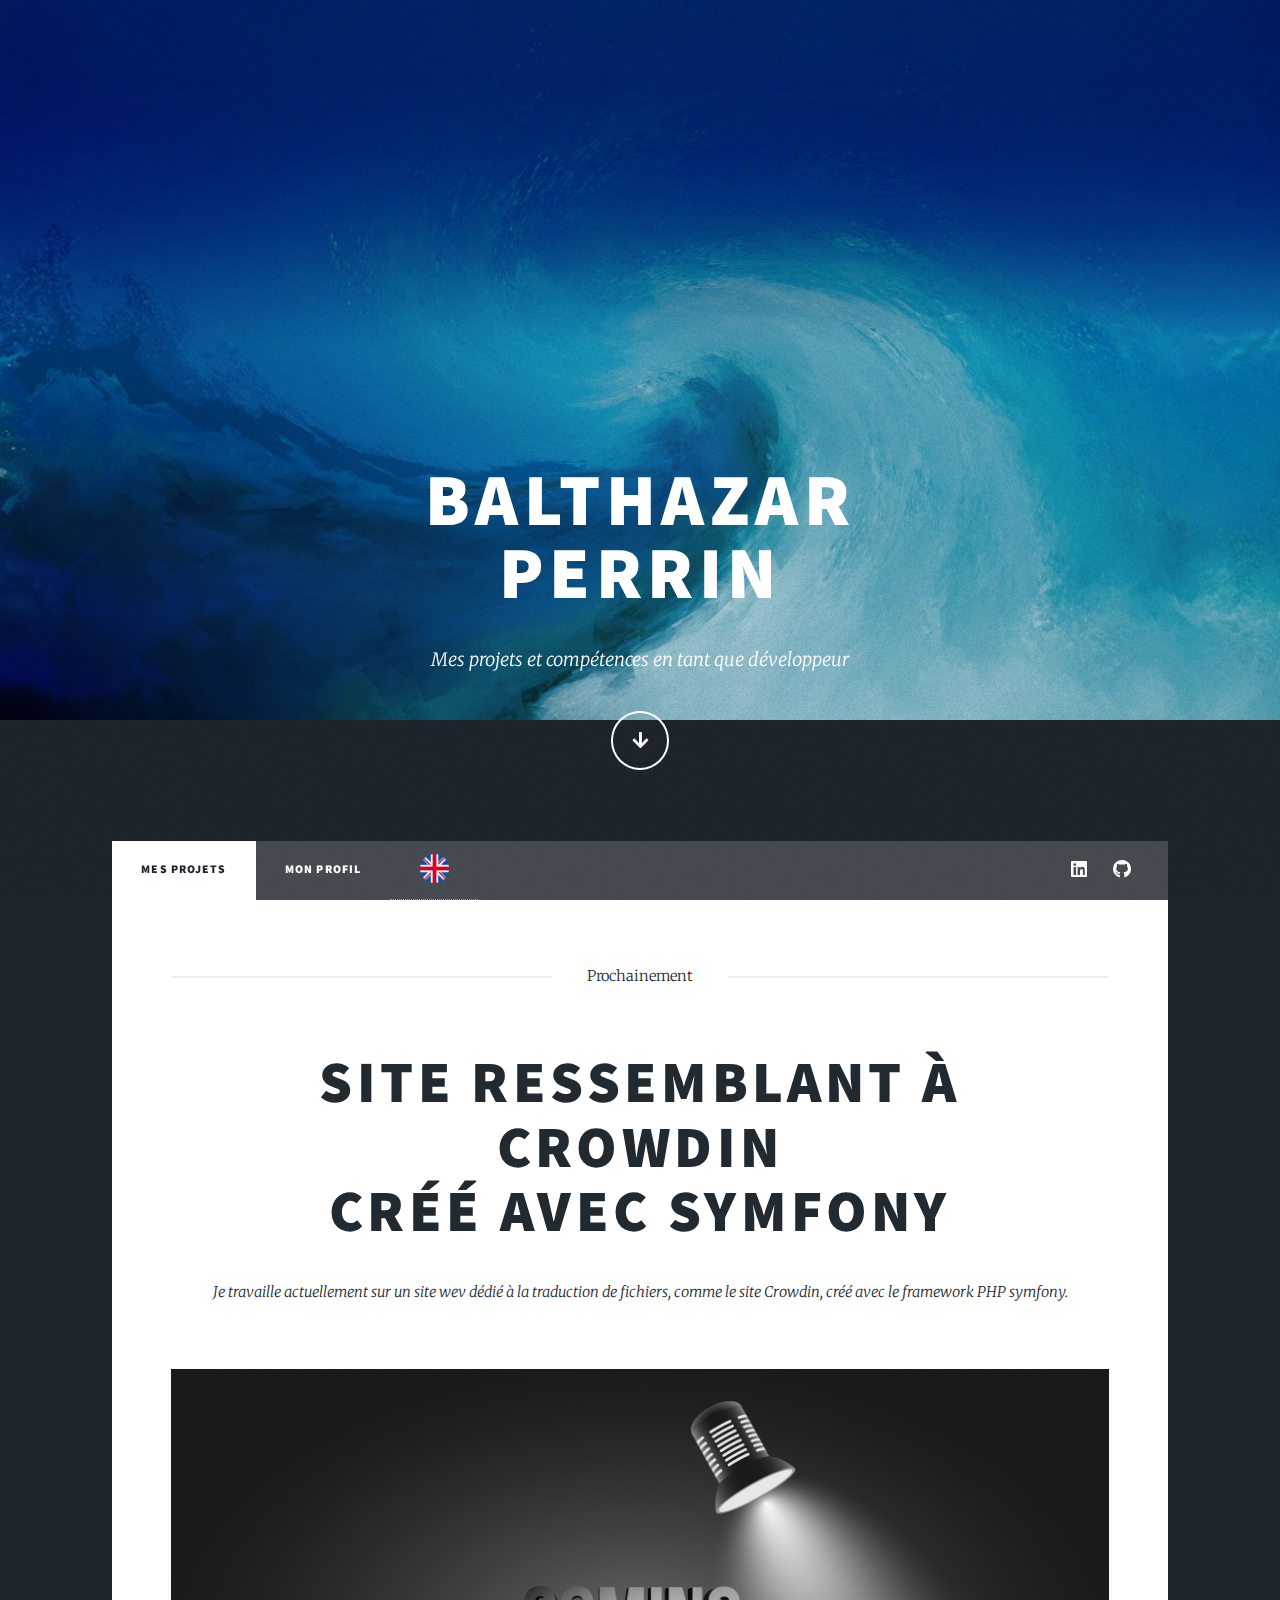
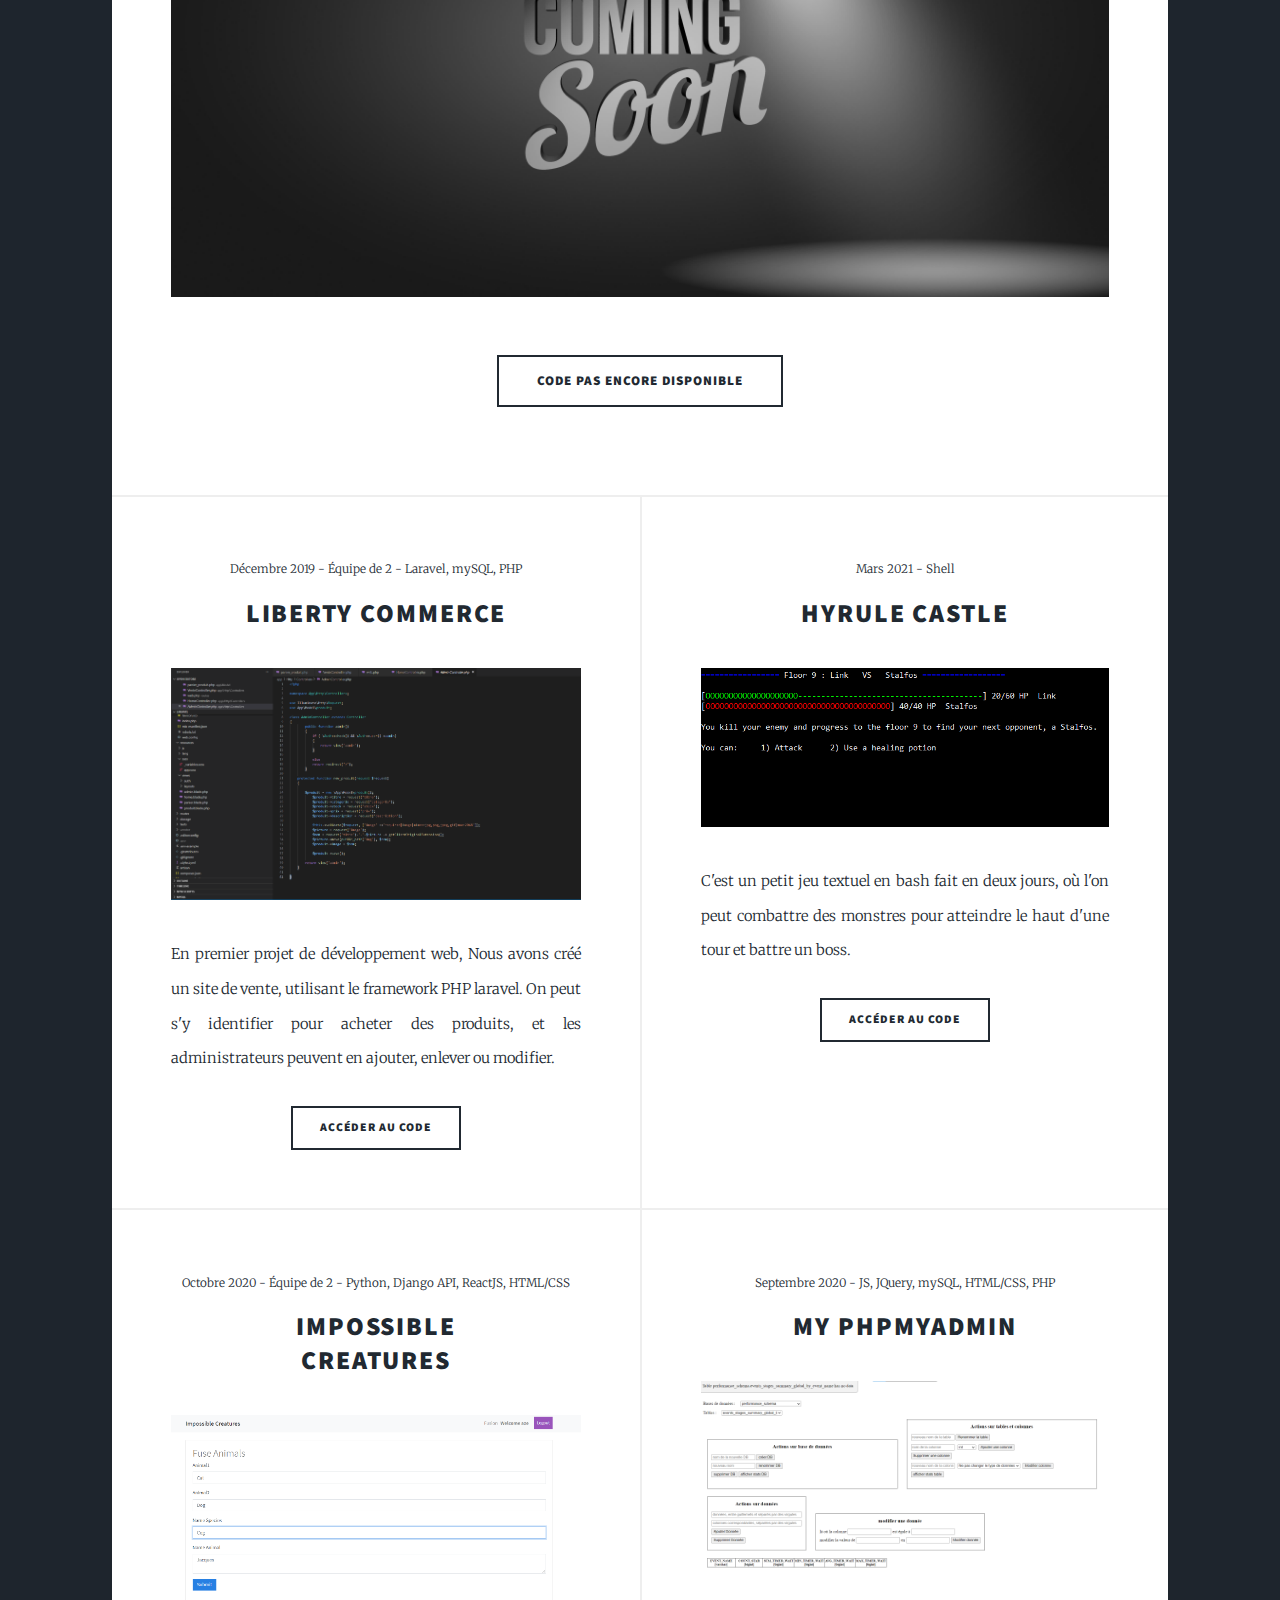
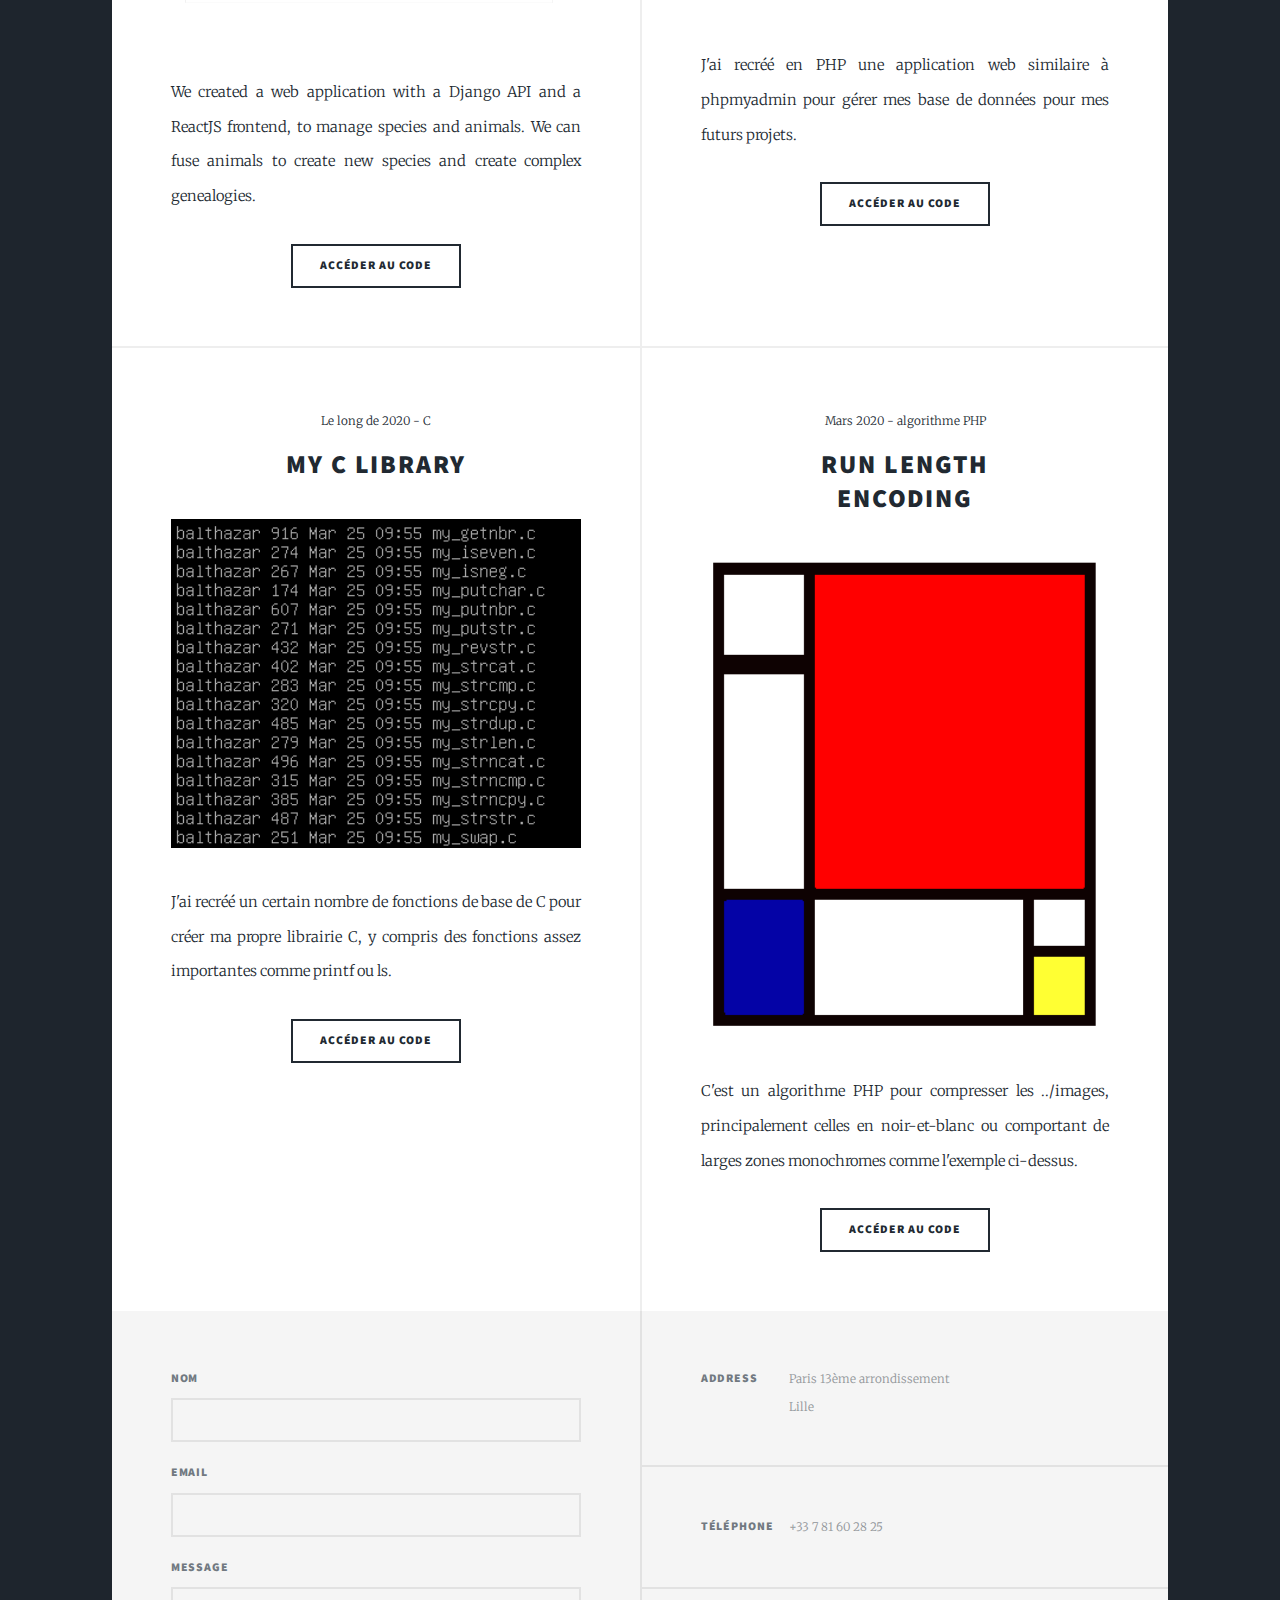
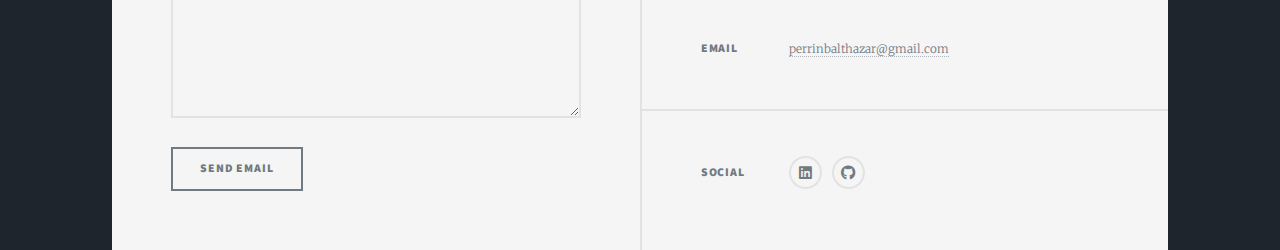
==== commit db63f804: "petit changement trad" ====
--- a/fr/index.html
+++ b/fr/index.html
@@ -32,7 +32,7 @@
 					<nav id="nav">
 						<ul class="links">
 							<li class="active"><a target="_blank" href="index.html">Mes projets</a></li>
-							<li><a href="aboutme.html">About me</a></li>
+							<li><a href="aboutme.html">Mon profil</a></li>
 							<li><a href="../index.html" id="language"><img src="../images/united-kingdom.png" /></a></li>
 						</ul>
 						<ul class="icons">
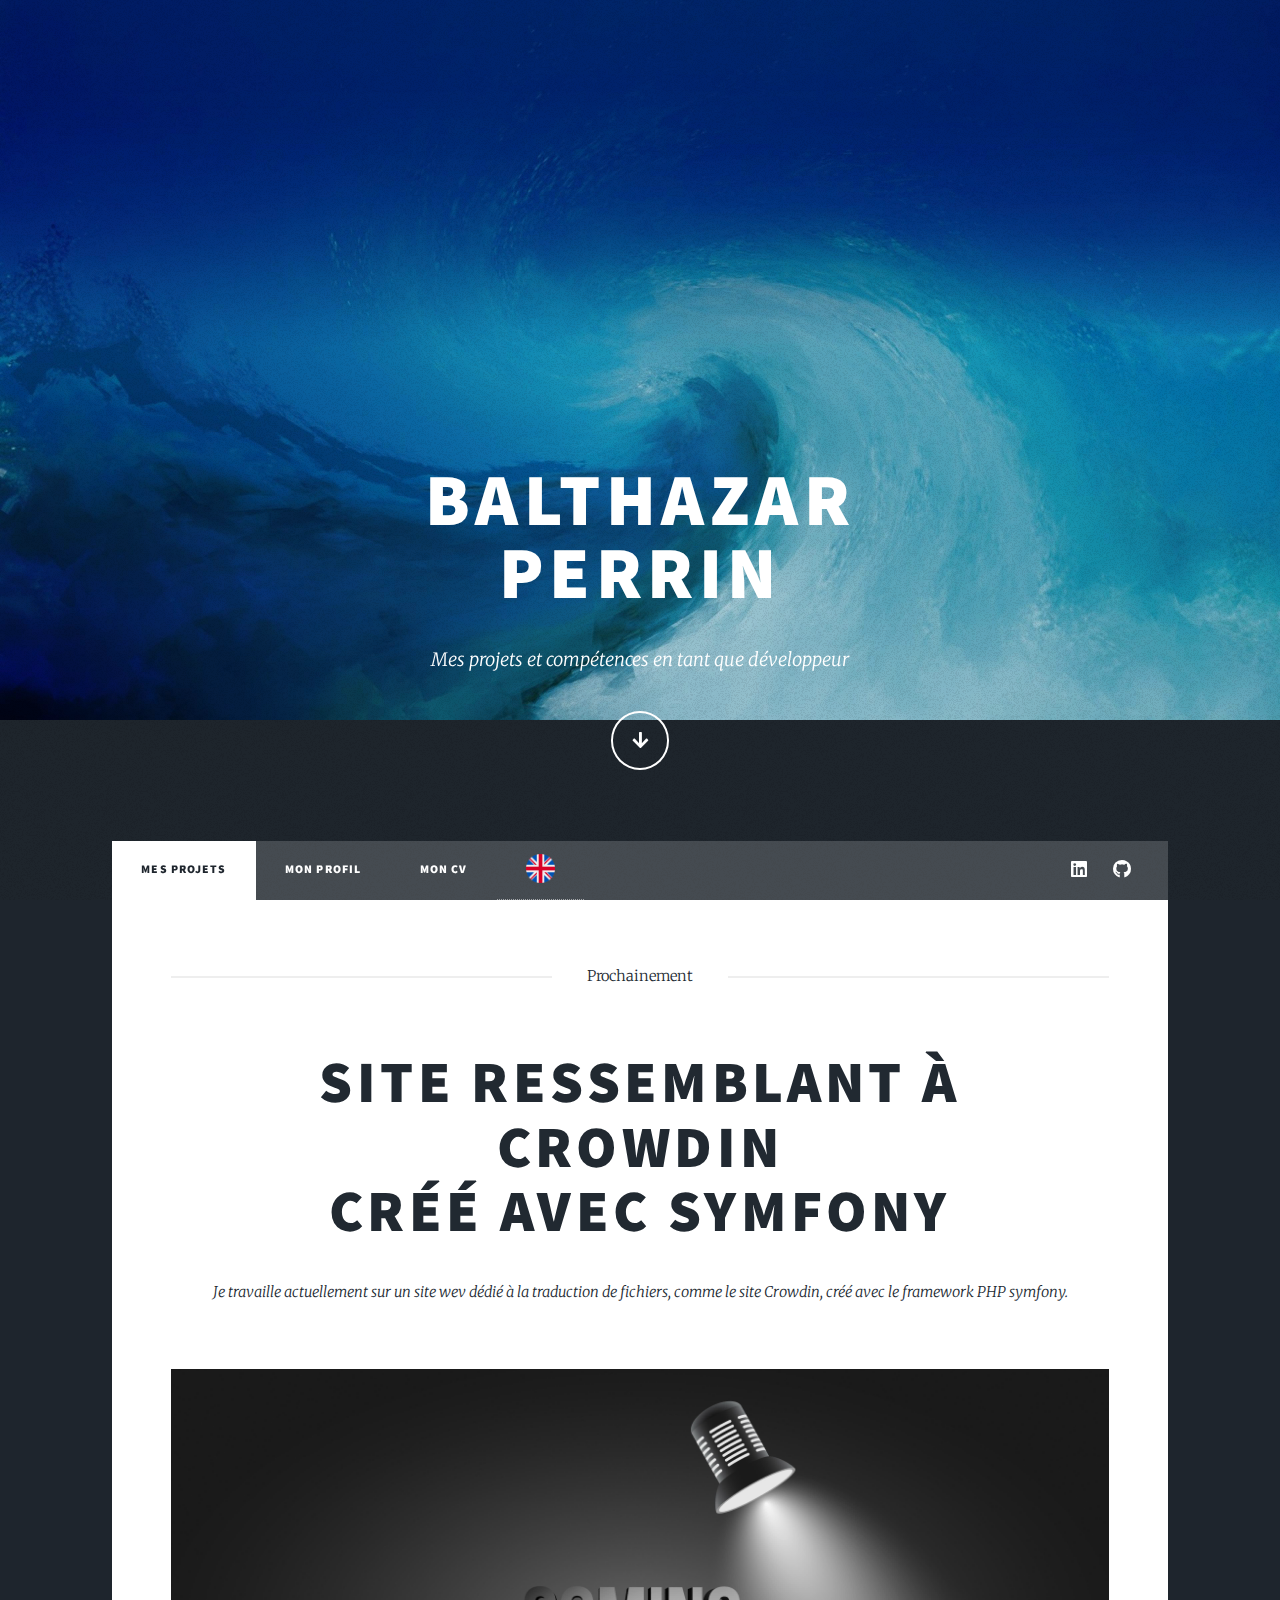
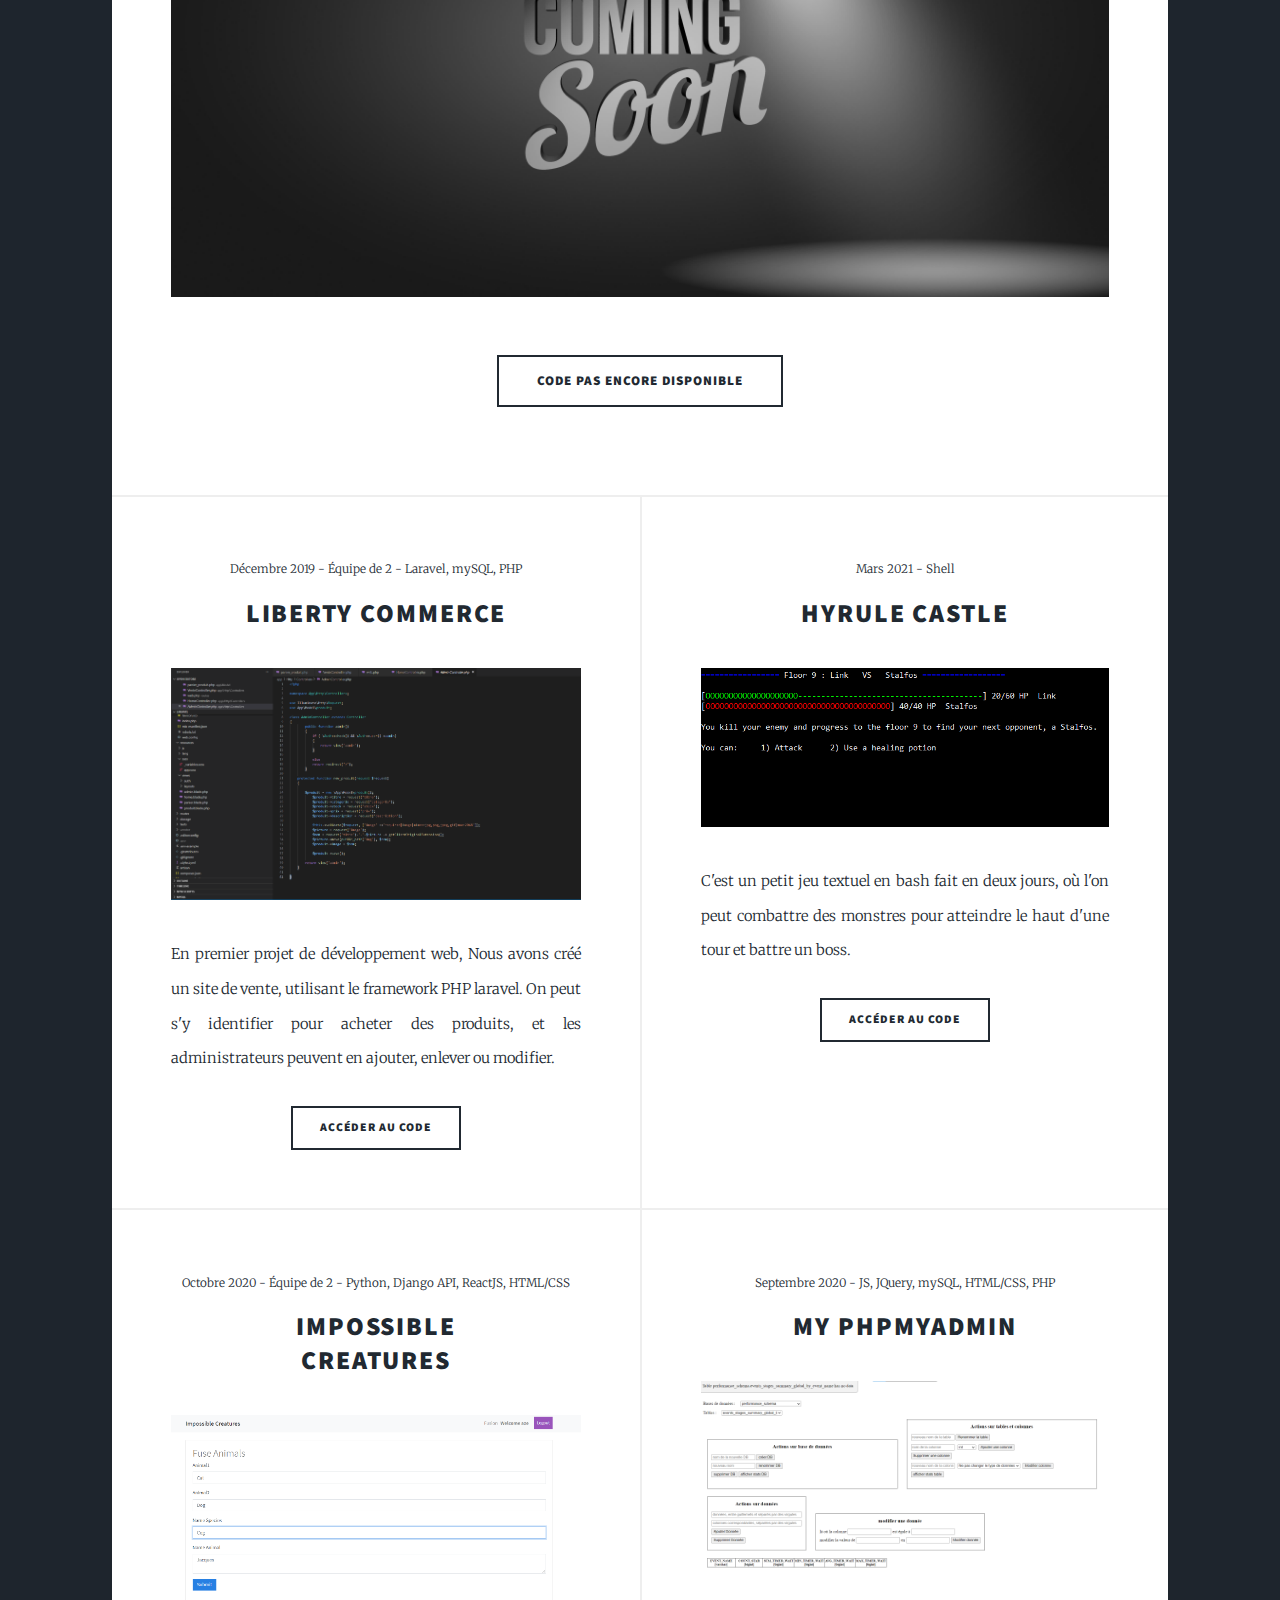
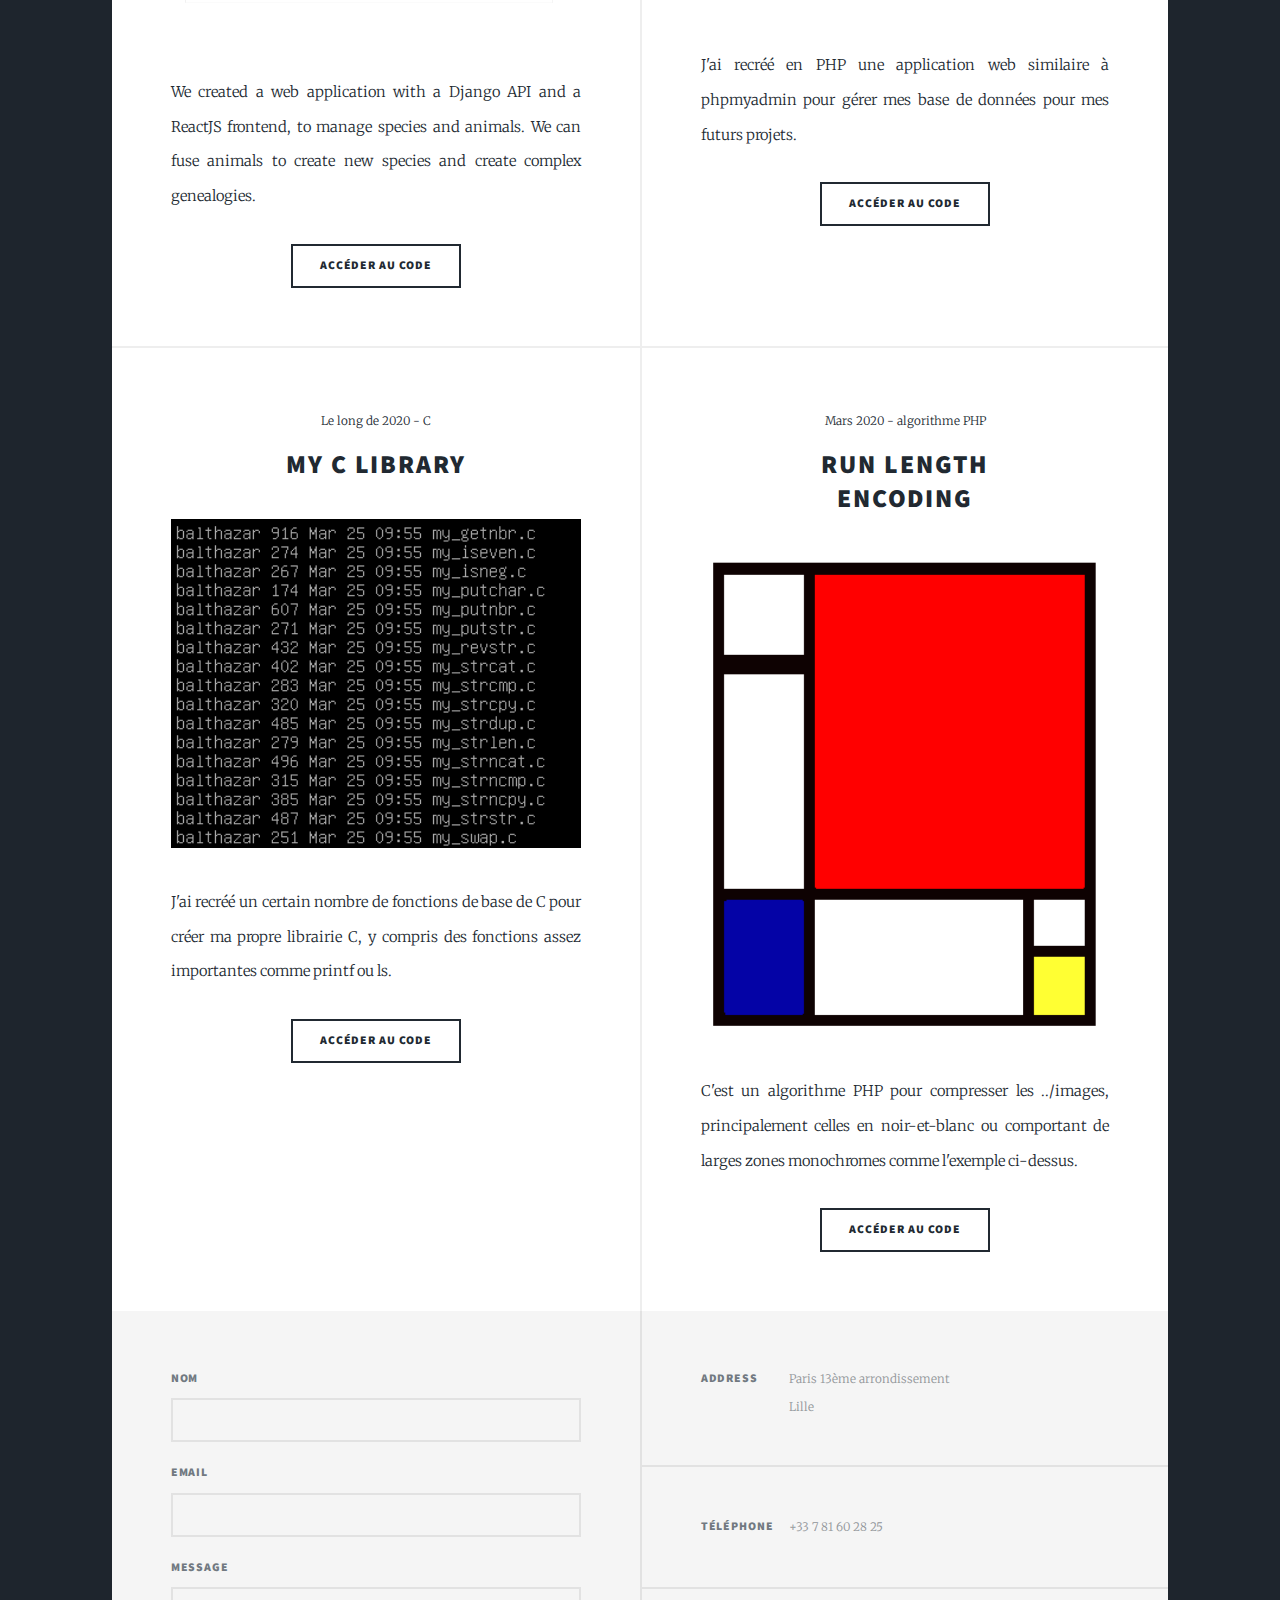
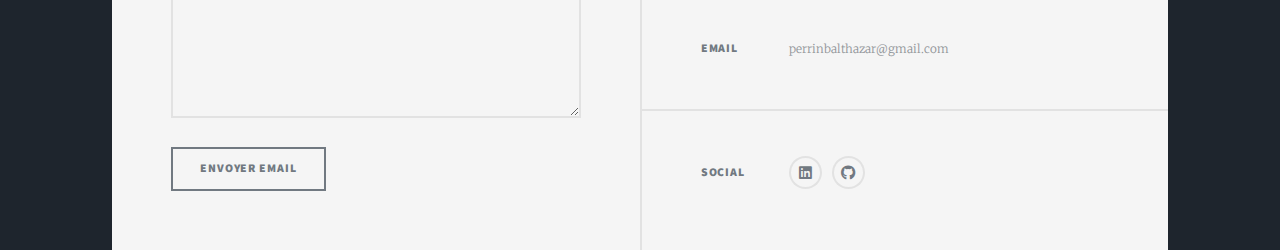
==== commit d4b51faa: "add resume" ====
--- a/fr/index.html
+++ b/fr/index.html
@@ -19,7 +19,7 @@
 						Perrin</h1>
 						<p>Mes projets et compétences en tant que développeur</p>
 						<ul class="actions">
-							<li><a target="_blank" href="#header" class="button icon solid solo fa-arrow-down scrolly">Continue</a></li>
+							<li><a href="#header" class="button icon solid solo fa-arrow-down scrolly">Continue</a></li>
 						</ul>
 					</div>
 
@@ -31,8 +31,9 @@
 				<!-- Nav -->
 					<nav id="nav">
 						<ul class="links">
-							<li class="active"><a target="_blank" href="index.html">Mes projets</a></li>
+							<li class="active"><a href="index.html">Mes projets</a></li>
 							<li><a href="aboutme.html">Mon profil</a></li>
+							<li><a target="_blank" href="../CV/CV Balthazar Perrin.pdf"><p>Mon CV</p></a></li>
 							<li><a href="../index.html" id="language"><img src="../images/united-kingdom.png" /></a></li>
 						</ul>
 						<ul class="icons">
@@ -174,7 +175,7 @@
 									</div>
 								</div>
 								<ul class="actions">
-									<li><input type="submit" value="Send Email" /></li>
+									<li><input type="submit" value="Envoyer Email" /></li>
 								</ul>
 							</form>
 						</section>
@@ -190,7 +191,7 @@
 							</section>
 							<section>
 								<h3>Email</h3>
-								<p><a target="_blank" href="aboutme.html">perrinbalthazar@gmail.com</a></p>
+								<p>perrinbalthazar@gmail.com</p>
 							</section>
 							<section>
 								<h3>Social</h3>
--- a/assets/css/main.css
+++ b/assets/css/main.css
@@ -33,7 +33,9 @@
 	line-height: 1;
 }
 
-
+#CVs {
+	margin: 0
+}
 
 ol, ul {
 	list-style: none;
